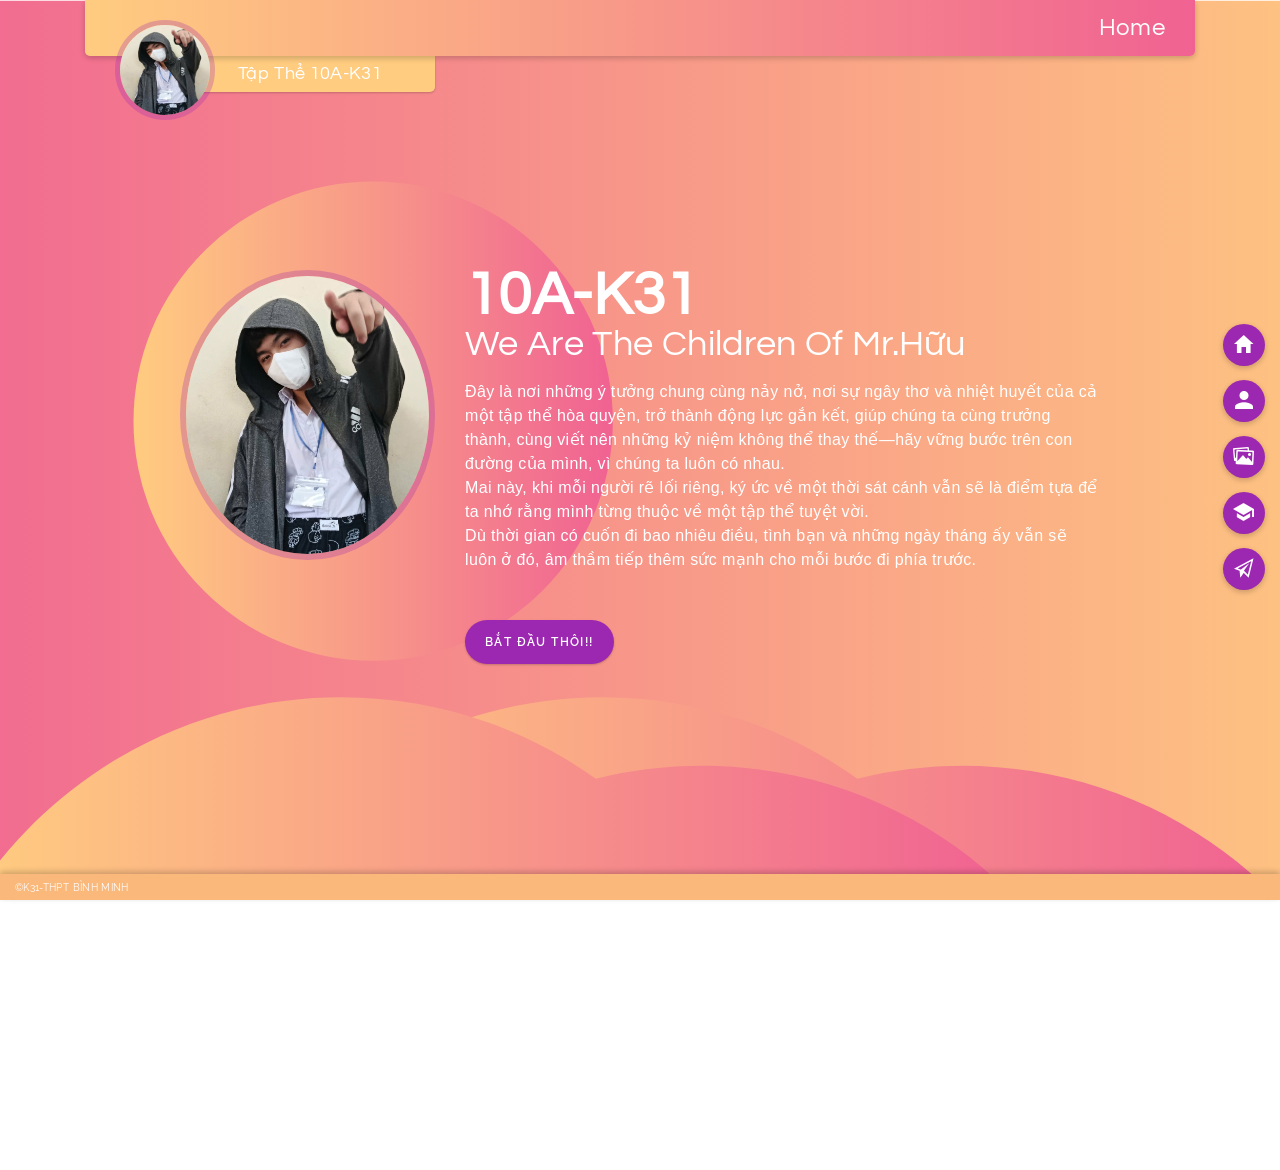
==== webmain/main/index.html @ 3773482e "l" ====
<!DOCTYPE html>
<html lang="en">
<head>
    <meta charset="UTF-8">
    <title>K31-THPT Bình Minh</title>
    <meta name="description" content="">
    <meta name="author" content="">
    <!-- Mobile Specific Metas -->
    <meta name="viewport" content="width=device-width, initial-scale=1">
    <link rel="icon" type="image/ico" href="3.jpg">
    <!-- CSS -->
    <link rel="stylesheet" type="text/css" href="assets/css/nprogress.css" />
    <link rel="stylesheet" type="text/css" href="assets/css/bootstrap.min.css" />
    <link rel="stylesheet" type="text/css" href="assets/css/ionicons.min.css" />
    <link rel="stylesheet" type="text/css" href="assets/css/animate.css" />
    <link rel="stylesheet" type="text/css" href="assets/css/owl.carousel.min.css" />
    <link rel="stylesheet" type="text/css" href="assets/css/owl.theme.default.min.css" />
    <link rel="stylesheet" type="text/css" href="assets/css/ihover.min.css" />
    <link rel="stylesheet" type="text/css" href="assets/css/magnific-popup.css" />
    <link rel="stylesheet" type="text/css" href="assets/css/perfect-scrollbar.css" />
    <link rel="stylesheet" type="text/css" href="assets/css/style.css" />
</head>
<body>
    <div class="container header-panel">
        <div class="header-panel-content">
            <img class="header-panel-img profile-img rounded-circle animated zoomin" src="1.jpg" alt="profile-img">
            <div class="name-page">
                <h4>Home</h4></div>
        </div>
        <div class="header-title-name">
            <h5>Tập Thể 10A-K31</h5>
        </div>
    </div>
    <!-- MOBILE NAVIGATION -->
    <div class="float-btn top">
        <a class="main-btn">
            <div class="mobile-icon">
                <i class="icon ion-md-add"></i>
            </div>
        </a>
        <ul>
            <li><a href="index.html" class="content-link icon-wrap" data-toggle="popover" data-content="home"><i class = "icon ion-md-home"></i></a></li>
            <li><a href="about.html" class="content-link icon-wrap" data-toggle="popover" data-content="about"><i class = "icon ion-md-person"></i></a></li>
            <li><a href="portfolio.html" class="content-link icon-wrap" data-toggle="popover" data-content="photo"><i class = "icon ion-md-images"></i></a></li>
            <li><a href="resume.html" class="content-link icon-wrap" data-toggle="popover" data-content="resume"><i class = "icon ion-md-school"></i></a></li>
            <li><a href="contact.html" class="content-link icon-wrap" data-toggle="popover" data-content="contacts"><i class = "icon ion-md-paper-plane"></i></a></li>
        </ul>
    </div>
    <!-- NAVIGATION  -->
    <nav class="nav-wide">
        <a href="index.html" class="content-link icon-wrap" data-toggle="popover" data-content="home"><i class = "icon ion-md-home"></i></a>
        <a href="about.html" class="content-link icon-wrap" data-toggle="popover" data-content="about"><i class = "icon ion-md-person"></i></a>
        <a href="portfolio.html" class="content-link icon-wrap" data-toggle="popover" data-content="photo"><i class = "icon ion-md-images"></i></a>
        <a href="resume.html" class="content-link icon-wrap" data-toggle="popover" data-content="resume"><i class = "icon ion-md-school"></i></a>
        <a href="contact.html" class="content-link icon-wrap" data-toggle="popover" data-content="contacts"><i class = "icon ion-md-paper-plane"></i></a>
    </nav>
    <!-- /.nav-wide -->
    <div class="header">
        <div id="scene" class="parallax-viewport">
            <div data-parallaxify-range-x="30" data-parallaxify-range-y="50" class="img-bg img1"></div>
            <div data-parallaxify-range-x="75" data-parallaxify-range-y="50" class="img-bg img2"></div>
            <div data-parallaxify-range-x="150" data-parallaxify-range-y="50" class="img-bg img3"></div>
        </div>
    </div>
    <!-- /.header -->
    <div id="pjax-container">
        <div class="header-content p_scroll">
            <div class="container">
                <div class="row">
                    <div class="col-md-3 offset-md-1">
                        <img class="profile-img rounded-circle img-fluid" src="1.jpg" alt="profile-img">
                    </div>
                    <div class="col-md-7 home-header-text">
                        <h1>10A-K31</h1>
                        <h3>We Are The Children Of Mr.Hữu</h3>
                        <br>
                        <h6 style="font-family: 'Be Vietnam Pro', sans-serif;">Đây là nơi những ý tưởng chung cùng nảy nở, nơi sự ngây thơ và nhiệt huyết của cả một tập thể hòa quyện, trở thành động lực gắn kết, giúp chúng ta cùng trưởng thành, cùng viết nên những kỷ niệm không thể thay thế—hãy vững bước trên con đường của mình, vì chúng ta luôn có nhau.<br>
                        Mai này, khi mỗi người rẽ lối riêng, ký ức về một thời sát cánh vẫn sẽ là điểm tựa để ta nhớ rằng mình từng thuộc về một tập thể tuyệt vời.<br>
                        Dù thời gian có cuốn đi bao nhiêu điều, tình bạn và những ngày tháng ấy vẫn sẽ luôn ở đó, âm thầm tiếp thêm sức mạnh cho mỗi bước đi phía trước.</h6>
                        <a class="button content-link" href="about.html">Bắt Đầu Thôi!!</a>
                    </div>
                </div>
                <!-- /.row -->
            </div>  
            <!-- /.container -->
        </div>
        <!-- /.header-content -->
    </div>
    <!-- /.pjax-container -->
    <!-- FOOTER -->
    <!-- JS -->
     <footer>
        <div class="container-fluid">
            <div class="wrap-footer-content">
                <span>&copy;K31-THPT Bình Minh<i class="fa fa-glass"></i></span>
            </div>
        </div>
    </footer>
    <script src="assets/js/jquery-3.2.1.min.js"></script>
    <script src="assets/js/imagesloaded.pkgd.min.js"></script>
    <script src="assets/js/nprogress.js"></script>
    <script src="assets/js/circle-progress.min.js"></script>
    <script src="assets/js/perfect-scrollbar.min.js"></script>
    <script src="assets/js/bootstrap.bundle.min.js"></script>
    <script src="assets/js/jquery.parallaxify.min.js"></script>
    <script src="assets/js/owl.carousel.min.js"></script>
    <script src="assets/js/jquery.shuffle.min.js"></script>
    <script src="assets/js/jquery.magnific-popup.min.js"></script>
    <script src="assets/js/validator.min.js"></script>
    <script src="assets/js/form-scripts.js"></script>
    <script src="assets/js/pjax.min.js"></script>
    <script src="assets/js/main.js"></script>
</body>
</html>
---- webmain/main/assets/css/ihover.min.css ----
.ih-item{position:relative;-webkit-transition:all 0.35s ease-in-out;-moz-transition:all 0.35s ease-in-out;transition:all 0.35s ease-in-out}.ih-item,.ih-item *{-webkit-box-sizing:border-box;-moz-box-sizing:border-box;box-sizing:border-box}.ih-item a{color:#333}.ih-item a:hover{text-decoration:none}.ih-item img{width:100%;height:100%}.ih-item.circle{position:relative;width:220px;height:220px;border-radius:50%}.ih-item.circle .img{position:relative;width:220px;height:220px;border-radius:50%}.ih-item.circle .img:before{position:absolute;display:block;content:'';width:100%;height:100%;border-radius:50%;box-shadow:inset 0 0 0 16px rgba(255,255,255,0.6),0 1px 2px rgba(0,0,0,0.3);-webkit-transition:all 0.35s ease-in-out;-moz-transition:all 0.35s ease-in-out;transition:all 0.35s ease-in-out}.ih-item.circle .img img{border-radius:50%}.ih-item.circle .info{position:absolute;top:0;bottom:0;left:0;right:0;text-align:center;border-radius:50%;-webkit-backface-visibility:hidden;backface-visibility:hidden}.ih-item.square{position:relative;width:316px;height:216px;border:8px solid #fff;box-shadow:1px 1px 3px rgba(0,0,0,0.3)}.ih-item.square .info{position:absolute;top:0;bottom:0;left:0;right:0;text-align:center;-webkit-backface-visibility:hidden;backface-visibility:hidden}.ih-item.circle.effect1 .spinner{width:230px;height:230px;border:10px solid #ecab18;border-right-color:#1ad280;border-bottom-color:#1ad280;border-radius:50%;-webkit-transition:all 0.8s ease-in-out;-moz-transition:all 0.8s ease-in-out;transition:all 0.8s ease-in-out}.ih-item.circle.effect1 .img{position:absolute;top:10px;bottom:0;left:10px;right:0;width:auto;height:auto}.ih-item.circle.effect1 .img:before{display:none}.ih-item.circle.effect1.colored .info{background:#1a4a72;background:rgba(26,74,114,0.6)}.ih-item.circle.effect1 .info{top:10px;bottom:0;left:10px;right:0;background:#333;background:rgba(0,0,0,0.6);opacity:0;-webkit-transition:all 0.8s ease-in-out;-moz-transition:all 0.8s ease-in-out;transition:all 0.8s ease-in-out}.ih-item.circle.effect1 .info h3{color:#fff;text-transform:uppercase;position:relative;letter-spacing:2px;font-size:22px;margin:0 30px;padding:55px 0 0 0;height:110px;text-shadow:0 0 1px #fff,0 1px 2px rgba(0,0,0,0.3)}.ih-item.circle.effect1 .info p{color:#bbb;padding:10px 5px;font-style:italic;margin:0 30px;font-size:12px;border-top:1px solid rgba(255,255,255,0.5)}.ih-item.circle.effect1 a:hover .spinner{-webkit-transform:rotate(180deg);-moz-transform:rotate(180deg);-ms-transform:rotate(180deg);-o-transform:rotate(180deg);transform:rotate(180deg)}.ih-item.circle.effect1 a:hover .info{opacity:1}.ih-item.circle.effect2 .img{opacity:1;-webkit-transform:scale(1);-moz-transform:scale(1);-ms-transform:scale(1);-o-transform:scale(1);transform:scale(1);-webkit-transition:all 0.35s ease-in-out;-moz-transition:all 0.35s ease-in-out;transition:all 0.35s ease-in-out}.ih-item.circle.effect2.colored .info{background:#1a4a72;background:rgba(26,74,114,0.6)}.ih-item.circle.effect2 .info{background:#333;background:rgba(0,0,0,0.6);opacity:0;pointer-events:none;-webkit-transition:all 0.35s ease-in-out;-moz-transition:all 0.35s ease-in-out;transition:all 0.35s ease-in-out}.ih-item.circle.effect2 .info h3{color:#fff;text-transform:uppercase;position:relative;letter-spacing:2px;font-size:22px;margin:0 30px;padding:55px 0 0 0;height:110px;text-shadow:0 0 1px #fff,0 1px 2px rgba(0,0,0,0.3)}.ih-item.circle.effect2 .info p{color:#bbb;padding:10px 5px;font-style:italic;margin:0 30px;font-size:12px;border-top:1px solid rgba(255,255,255,0.5)}.ih-item.circle.effect2.left_to_right .info{-webkit-transform:translateX(-100%);-moz-transform:translateX(-100%);-ms-transform:translateX(-100%);-o-transform:translateX(-100%);transform:translateX(-100%)}.ih-item.circle.effect2.left_to_right a:hover .img{-webkit-transform:rotate(-90deg);-moz-transform:rotate(-90deg);-ms-transform:rotate(-90deg);-o-transform:rotate(-90deg);transform:rotate(-90deg)}.ih-item.circle.effect2.left_to_right a:hover .info{opacity:1;-webkit-transform:translateX(0);-moz-transform:translateX(0);-ms-transform:translateX(0);-o-transform:translateX(0);transform:translateX(0)}.ih-item.circle.effect2.right_to_left .info{-webkit-transform:translateX(100%);-moz-transform:translateX(100%);-ms-transform:translateX(100%);-o-transform:translateX(100%);transform:translateX(100%)}.ih-item.circle.effect2.right_to_left a:hover .img{-webkit-transform:rotate(90deg);-moz-transform:rotate(90deg);-ms-transform:rotate(90deg);-o-transform:rotate(90deg);transform:rotate(90deg)}.ih-item.circle.effect2.right_to_left a:hover .info{opacity:1;-webkit-transform:translateX(0);-moz-transform:translateX(0);-ms-transform:translateX(0);-o-transform:translateX(0);transform:translateX(0)}.ih-item.circle.effect2.top_to_bottom .info{-webkit-transform:translateY(-100%);-moz-transform:translateY(-100%);-ms-transform:translateY(-100%);-o-transform:translateY(-100%);transform:translateY(-100%)}.ih-item.circle.effect2.top_to_bottom a:hover .img{-webkit-transform:rotate(-90deg);-moz-transform:rotate(-90deg);-ms-transform:rotate(-90deg);-o-transform:rotate(-90deg);transform:rotate(-90deg)}.ih-item.circle.effect2.top_to_bottom a:hover .info{opacity:1;-webkit-transform:translateY(0);-moz-transform:translateY(0);-ms-transform:translateY(0);-o-transform:translateY(0);transform:translateY(0)}.ih-item.circle.effect2.bottom_to_top .info{-webkit-transform:translateY(100%);-moz-transform:translateY(100%);-ms-transform:translateY(100%);-o-transform:translateY(100%);transform:translateY(100%)}.ih-item.circle.effect2.bottom_to_top a:hover .img{-webkit-transform:rotate(90deg);-moz-transform:rotate(90deg);-ms-transform:rotate(90deg);-o-transform:rotate(90deg);transform:rotate(90deg)}.ih-item.circle.effect2.bottom_to_top a:hover .info{opacity:1;-webkit-transform:translateY(0);-moz-transform:translateY(0);-ms-transform:translateY(0);-o-transform:translateY(0);transform:translateY(0)}.ih-item.circle.effect3 .img{z-index:11;-webkit-transition:all 0.35s ease-in-out;-moz-transition:all 0.35s ease-in-out;transition:all 0.35s ease-in-out}.ih-item.circle.effect3.colored .info{background:#1a4a72}.ih-item.circle.effect3 .info{background:#333;opacity:0;pointer-events:none;-webkit-transition:all 0.35s ease-in-out;-moz-transition:all 0.35s ease-in-out;transition:all 0.35s ease-in-out}.ih-item.circle.effect3 .info h3{color:#fff;text-transform:uppercase;position:relative;letter-spacing:2px;font-size:22px;margin:0 30px;padding:55px 0 0 0;height:110px;text-shadow:0 0 1px #fff,0 1px 2px rgba(0,0,0,0.3)}.ih-item.circle.effect3 .info p{color:#bbb;padding:10px 5px;font-style:italic;margin:0 30px;font-size:12px;border-top:1px solid rgba(255,255,255,0.5)}.ih-item.circle.effect3.left_to_right .img{-webkit-transform:scale(1) translateX(0);-moz-transform:scale(1) translateX(0);-ms-transform:scale(1) translateX(0);-o-transform:scale(1) translateX(0);transform:scale(1) translateX(0)}.ih-item.circle.effect3.left_to_right .info{-webkit-transform:translateX(-100%);-moz-transform:translateX(-100%);-ms-transform:translateX(-100%);-o-transform:translateX(-100%);transform:translateX(-100%)}.ih-item.circle.effect3.left_to_right a:hover .img{-webkit-transform:scale(0.5) translateX(100%);-moz-transform:scale(0.5) translateX(100%);-ms-transform:scale(0.5) translateX(100%);-o-transform:scale(0.5) translateX(100%);transform:scale(0.5) translateX(100%)}.ih-item.circle.effect3.left_to_right a:hover .info{opacity:1;-webkit-transform:translateX(0);-moz-transform:translateX(0);-ms-transform:translateX(0);-o-transform:translateX(0);transform:translateX(0)}.ih-item.circle.effect3.right_to_left .img{-webkit-transform:scale(1) translateX(0);-moz-transform:scale(1) translateX(0);-ms-transform:scale(1) translateX(0);-o-transform:scale(1) translateX(0);transform:scale(1) translateX(0)}.ih-item.circle.effect3.right_to_left .info{-webkit-transform:translateX(100%);-moz-transform:translateX(100%);-ms-transform:translateX(100%);-o-transform:translateX(100%);transform:translateX(100%)}.ih-item.circle.effect3.right_to_left a:hover .img{-webkit-transform:scale(0.5) translateX(-100%);-moz-transform:scale(0.5) translateX(-100%);-ms-transform:scale(0.5) translateX(-100%);-o-transform:scale(0.5) translateX(-100%);transform:scale(0.5) translateX(-100%)}.ih-item.circle.effect3.right_to_left a:hover .info{opacity:1;-webkit-transform:translateX(0);-moz-transform:translateX(0);-ms-transform:translateX(0);-o-transform:translateX(0);transform:translateX(0)}.ih-item.circle.effect3.top_to_bottom .img{-webkit-transform:scale(1) translateY(0);-moz-transform:scale(1) translateY(0);-ms-transform:scale(1) translateY(0);-o-transform:scale(1) translateY(0);transform:scale(1) translateY(0)}.ih-item.circle.effect3.top_to_bottom .info{-webkit-transform:translateY(-100%);-moz-transform:translateY(-100%);-ms-transform:translateY(-100%);-o-transform:translateY(-100%);transform:translateY(-100%)}.ih-item.circle.effect3.top_to_bottom a:hover .img{-webkit-transform:scale(0.5) translateY(100%);-moz-transform:scale(0.5) translateY(100%);-ms-transform:scale(0.5) translateY(100%);-o-transform:scale(0.5) translateY(100%);transform:scale(0.5) translateY(100%)}.ih-item.circle.effect3.top_to_bottom a:hover .info{opacity:1;-webkit-transform:translateY(0);-moz-transform:translateY(0);-ms-transform:translateY(0);-o-transform:translateY(0);transform:translateY(0)}.ih-item.circle.effect3.bottom_to_top .img{-webkit-transform:scale(1) translateY(0);-moz-transform:scale(1) translateY(0);-ms-transform:scale(1) translateY(0);-o-transform:scale(1) translateY(0);transform:scale(1) translateY(0)}.ih-item.circle.effect3.bottom_to_top .info{-webkit-transform:translateY(100%);-moz-transform:translateY(100%);-ms-transform:translateY(100%);-o-transform:translateY(100%);transform:translateY(100%)}.ih-item.circle.effect3.bottom_to_top a:hover .img{-webkit-transform:scale(0.5) translateY(-100%);-moz-transform:scale(0.5) translateY(-100%);-ms-transform:scale(0.5) translateY(-100%);-o-transform:scale(0.5) translateY(-100%);transform:scale(0.5) translateY(-100%)}.ih-item.circle.effect3.bottom_to_top a:hover .info{opacity:1;-webkit-transform:translateY(0);-moz-transform:translateY(0);-ms-transform:translateY(0);-o-transform:translateY(0);transform:translateY(0)}.ih-item.circle.effect4 .img{opacity:1;-webkit-transition:all 0.4s ease-in-out;-moz-transition:all 0.4s ease-in-out;transition:all 0.4s ease-in-out}.ih-item.circle.effect4.colored .info{background:#1a4a72}.ih-item.circle.effect4 .info{background:#333;opacity:0;visibility:hidden;pointer-events:none;-webkit-transition:all 0.35s ease;-moz-transition:all 0.35s ease;transition:all 0.35s ease}.ih-item.circle.effect4 .info h3{color:#fff;text-transform:uppercase;position:relative;letter-spacing:2px;font-size:22px;margin:0 30px;padding:55px 0 0 0;height:110px;text-shadow:0 0 1px #fff,0 1px 2px rgba(0,0,0,0.3)}.ih-item.circle.effect4 .info p{color:#bbb;padding:10px 5px;font-style:italic;margin:0 30px;font-size:12px;border-top:1px solid rgba(255,255,255,0.5);-webkit-transition:all 0.35s ease-in-out;-moz-transition:all 0.35s ease-in-out;transition:all 0.35s ease-in-out}.ih-item.circle.effect4 a:hover .img{opacity:0;pointer-events:none}.ih-item.circle.effect4 a:hover .info{visibility:visible;opacity:1}.ih-item.circle.effect4.left_to_right .img{-webkit-transform:translateX(0);-moz-transform:translateX(0);-ms-transform:translateX(0);-o-transform:translateX(0);transform:translateX(0)}.ih-item.circle.effect4.left_to_right .info{-webkit-transform:translateX(-100%);-moz-transform:translateX(-100%);-ms-transform:translateX(-100%);-o-transform:translateX(-100%);transform:translateX(-100%)}.ih-item.circle.effect4.left_to_right a:hover .img{-webkit-transform:translateX(100%);-moz-transform:translateX(100%);-ms-transform:translateX(100%);-o-transform:translateX(100%);transform:translateX(100%)}.ih-item.circle.effect4.left_to_right a:hover .info{-webkit-transform:translateX(0);-moz-transform:translateX(0);-ms-transform:translateX(0);-o-transform:translateX(0);transform:translateX(0)}.ih-item.circle.effect4.right_to_left .img{-webkit-transform:translateX(0);-moz-transform:translateX(0);-ms-transform:translateX(0);-o-transform:translateX(0);transform:translateX(0)}.ih-item.circle.effect4.right_to_left .info{-webkit-transform:translateX(100%);-moz-transform:translateX(100%);-ms-transform:translateX(100%);-o-transform:translateX(100%);transform:translateX(100%)}.ih-item.circle.effect4.right_to_left a:hover .img{-webkit-transform:translateX(-100%);-moz-transform:translateX(-100%);-ms-transform:translateX(-100%);-o-transform:translateX(-100%);transform:translateX(-100%)}.ih-item.circle.effect4.right_to_left a:hover .info{-webkit-transform:translateX(0);-moz-transform:translateX(0);-ms-transform:translateX(0);-o-transform:translateX(0);transform:translateX(0)}.ih-item.circle.effect4.top_to_bottom .img{-webkit-transform:translateY(0);-moz-transform:translateY(0);-ms-transform:translateY(0);-o-transform:translateY(0);transform:translateY(0)}.ih-item.circle.effect4.top_to_bottom .info{-webkit-transform:translateY(100%);-moz-transform:translateY(100%);-ms-transform:translateY(100%);-o-transform:translateY(100%);transform:translateY(100%)}.ih-item.circle.effect4.top_to_bottom a:hover .img{-webkit-transform:translateY(-100%);-moz-transform:translateY(-100%);-ms-transform:translateY(-100%);-o-transform:translateY(-100%);transform:translateY(-100%)}.ih-item.circle.effect4.top_to_bottom a:hover .info{-webkit-transform:translateY(0);-moz-transform:translateY(0);-ms-transform:translateY(0);-o-transform:translateY(0);transform:translateY(0)}.ih-item.circle.effect4.bottom_to_top .img{-webkit-transform:translateY(0);-moz-transform:translateY(0);-ms-transform:translateY(0);-o-transform:translateY(0);transform:translateY(0)}.ih-item.circle.effect4.bottom_to_top .info{-webkit-transform:translateY(-100%);-moz-transform:translateY(-100%);-ms-transform:translateY(-100%);-o-transform:translateY(-100%);transform:translateY(-100%)}.ih-item.circle.effect4.bottom_to_top a:hover .img{-webkit-transform:translateY(100%);-moz-transform:translateY(100%);-ms-transform:translateY(100%);-o-transform:translateY(100%);transform:translateY(100%)}.ih-item.circle.effect4.bottom_to_top a:hover .info{-webkit-transform:translateY(0);-moz-transform:translateY(0);-ms-transform:translateY(0);-o-transform:translateY(0);transform:translateY(0)}.ih-item.circle.effect5{-webkit-perspective:900px;-moz-perspective:900px;perspective:900px}.ih-item.circle.effect5.colored .info .info-back{background:#1a4a72;background:rgba(26,74,114,0.6)}.ih-item.circle.effect5 .info{-webkit-transition:all 0.35s ease-in-out;-moz-transition:all 0.35s ease-in-out;transition:all 0.35s ease-in-out;-webkit-transform-style:preserve-3d;-moz-transform-style:preserve-3d;-ms-transform-style:preserve-3d;-o-transform-style:preserve-3d;transform-style:preserve-3d}.ih-item.circle.effect5 .info .info-back{visibility:hidden;border-radius:50%;width:100%;height:100%;background:#333;background:rgba(0,0,0,0.6);-webkit-transform:rotate3d(0, 1, 0, 180deg);-moz-transform:rotate3d(0, 1, 0, 180deg);-ms-transform:rotate3d(0, 1, 0, 180deg);-o-transform:rotate3d(0, 1, 0, 180deg);transform:rotate3d(0, 1, 0, 180deg);-webkit-backface-visibility:hidden;backface-visibility:hidden}.ih-item.circle.effect5 .info h3{color:#fff;text-transform:uppercase;position:relative;letter-spacing:2px;font-size:22px;margin:0 30px;padding:55px 0 0 0;height:110px;text-shadow:0 0 1px #fff,0 1px 2px rgba(0,0,0,0.3)}.ih-item.circle.effect5 .info p{color:#bbb;padding:10px 5px;font-style:italic;margin:0 30px;font-size:12px;border-top:1px solid rgba(255,255,255,0.5)}.ih-item.circle.effect5 a:hover .info{-webkit-transform:rotate3d(0, 1, 0, -180deg);-moz-transform:rotate3d(0, 1, 0, -180deg);-ms-transform:rotate3d(0, 1, 0, -180deg);-o-transform:rotate3d(0, 1, 0, -180deg);transform:rotate3d(0, 1, 0, -180deg)}.ih-item.circle.effect5 a:hover .info .info-back{visibility:visible}.ih-item.circle.effect6 .img{opacity:1;-webkit-transform:scale(1);-moz-transform:scale(1);-ms-transform:scale(1);-o-transform:scale(1);transform:scale(1);-webkit-transition:all 0.35s ease-in-out;-moz-transition:all 0.35s ease-in-out;transition:all 0.35s ease-in-out}.ih-item.circle.effect6.colored .info{background:#1a4a72}.ih-item.circle.effect6 .info{background:#333;opacity:0;-webkit-transition:all 0.35s ease-in-out;-moz-transition:all 0.35s ease-in-out;transition:all 0.35s ease-in-out}.ih-item.circle.effect6 .info h3{color:#fff;text-transform:uppercase;position:relative;letter-spacing:2px;font-size:22px;margin:0 30px;padding:55px 0 0 0;height:110px;text-shadow:0 0 1px #fff,0 1px 2px rgba(0,0,0,0.3)}.ih-item.circle.effect6 .info p{color:#bbb;padding:10px 5px;font-style:italic;margin:0 30px;font-size:12px;border-top:1px solid rgba(255,255,255,0.5)}.ih-item.circle.effect6.scale_up .info{-webkit-transform:scale(0.5);-moz-transform:scale(0.5);-ms-transform:scale(0.5);-o-transform:scale(0.5);transform:scale(0.5)}.ih-item.circle.effect6.scale_up a:hover .img{opacity:0;-webkit-transform:scale(1.5);-moz-transform:scale(1.5);-ms-transform:scale(1.5);-o-transform:scale(1.5);transform:scale(1.5)}.ih-item.circle.effect6.scale_up a:hover .info{opacity:1;-webkit-transform:scale(1);-moz-transform:scale(1);-ms-transform:scale(1);-o-transform:scale(1);transform:scale(1)}.ih-item.circle.effect6.scale_down .info{-webkit-transform:scale(1.5);-moz-transform:scale(1.5);-ms-transform:scale(1.5);-o-transform:scale(1.5);transform:scale(1.5)}.ih-item.circle.effect6.scale_down a:hover .img{opacity:0;-webkit-transform:scale(0.5);-moz-transform:scale(0.5);-ms-transform:scale(0.5);-o-transform:scale(0.5);transform:scale(0.5)}.ih-item.circle.effect6.scale_down a:hover .info{opacity:1;-webkit-transform:scale(1);-moz-transform:scale(1);-ms-transform:scale(1);-o-transform:scale(1);transform:scale(1)}.ih-item.circle.effect6.scale_down_up .info{-webkit-transform:scale(0.5);-moz-transform:scale(0.5);-ms-transform:scale(0.5);-o-transform:scale(0.5);transform:scale(0.5);-webkit-transition:all 0.35s ease-in-out 0.2s;-moz-transition:all 0.35s ease-in-out 0.2s;transition:all 0.35s ease-in-out 0.2s}.ih-item.circle.effect6.scale_down_up a:hover .img{opacity:0;-webkit-transform:scale(0.5);-moz-transform:scale(0.5);-ms-transform:scale(0.5);-o-transform:scale(0.5);transform:scale(0.5)}.ih-item.circle.effect6.scale_down_up a:hover .info{opacity:1;-webkit-transform:scale(1);-moz-transform:scale(1);-ms-transform:scale(1);-o-transform:scale(1);transform:scale(1)}.ih-item.circle.effect7 .img{opacity:1;-webkit-transform:scale(1);-moz-transform:scale(1);-ms-transform:scale(1);-o-transform:scale(1);transform:scale(1);-webkit-transition:all 0.35s ease-out;-moz-transition:all 0.35s ease-out;transition:all 0.35s ease-out}.ih-item.circle.effect7.colored .info{background:#1a4a72}.ih-item.circle.effect7 .info{background:#333;opacity:0;visibility:hidden;pointer-events:none;-webkit-transition:all 0.35s ease 0.2s;-moz-transition:all 0.35s ease 0.2s;transition:all 0.35s ease 0.2s}.ih-item.circle.effect7 .info h3{color:#fff;text-transform:uppercase;position:relative;letter-spacing:2px;font-size:22px;margin:0 30px;padding:55px 0 0 0;height:110px;text-shadow:0 0 1px #fff,0 1px 2px rgba(0,0,0,0.3)}.ih-item.circle.effect7 .info p{color:#bbb;padding:10px 5px;font-style:italic;margin:0 30px;font-size:12px;border-top:1px solid rgba(255,255,255,0.5)}.ih-item.circle.effect7 a:hover .img{opacity:0;-webkit-transform:scale(0.5);-moz-transform:scale(0.5);-ms-transform:scale(0.5);-o-transform:scale(0.5);transform:scale(0.5)}.ih-item.circle.effect7 a:hover .info{visibility:visible;opacity:1}.ih-item.circle.effect7.left_to_right .info{-webkit-transform:translateX(-100%);-moz-transform:translateX(-100%);-ms-transform:translateX(-100%);-o-transform:translateX(-100%);transform:translateX(-100%)}.ih-item.circle.effect7.left_to_right a:hover .info{-webkit-transform:translateX(0);-moz-transform:translateX(0);-ms-transform:translateX(0);-o-transform:translateX(0);transform:translateX(0)}.ih-item.circle.effect7.right_to_left .info{-webkit-transform:translateX(100%);-moz-transform:translateX(100%);-ms-transform:translateX(100%);-o-transform:translateX(100%);transform:translateX(100%)}.ih-item.circle.effect7.right_to_left a:hover .info{-webkit-transform:translateX(0);-moz-transform:translateX(0);-ms-transform:translateX(0);-o-transform:translateX(0);transform:translateX(0)}.ih-item.circle.effect7.top_to_bottom .info{-webkit-transform:translateY(100%);-moz-transform:translateY(100%);-ms-transform:translateY(100%);-o-transform:translateY(100%);transform:translateY(100%)}.ih-item.circle.effect7.top_to_bottom a:hover .info{-webkit-transform:translateY(0);-moz-transform:translateY(0);-ms-transform:translateY(0);-o-transform:translateY(0);transform:translateY(0)}.ih-item.circle.effect7.bottom_to_top .info{-webkit-transform:translateY(-100%);-moz-transform:translateY(-100%);-ms-transform:translateY(-100%);-o-transform:translateY(-100%);transform:translateY(-100%)}.ih-item.circle.effect7.bottom_to_top a:hover .info{-webkit-transform:translateY(0);-moz-transform:translateY(0);-ms-transform:translateY(0);-o-transform:translateY(0);transform:translateY(0)}.ih-item.circle.effect8.colored .info{background:#1a4a72}.ih-item.circle.effect8 .img-container{-webkit-transform:scale(1);-moz-transform:scale(1);-ms-transform:scale(1);-o-transform:scale(1);transform:scale(1);-webkit-transition:all 0.3s ease-in-out;-moz-transition:all 0.3s ease-in-out;transition:all 0.3s ease-in-out}.ih-item.circle.effect8 .img-container .img{opacity:1;-webkit-transition:all 0.3s ease-in-out 0.3s;-moz-transition:all 0.3s ease-in-out 0.3s;transition:all 0.3s ease-in-out 0.3s}.ih-item.circle.effect8 .info-container{position:absolute;top:0;bottom:0;left:0;right:0;text-align:center;border-radius:50%;opacity:0;pointer-events:none;-webkit-transition:all 0.3s ease-in-out 0.3s;-moz-transition:all 0.3s ease-in-out 0.3s;transition:all 0.3s ease-in-out 0.3s}.ih-item.circle.effect8 .info{width:100%;height:100%;background:#333;pointer-events:none;-webkit-transform:scale(0.5);-moz-transform:scale(0.5);-ms-transform:scale(0.5);-o-transform:scale(0.5);transform:scale(0.5);-webkit-transition:all 0.35s ease-in-out 0.6s;-moz-transition:all 0.35s ease-in-out 0.6s;transition:all 0.35s ease-in-out 0.6s}.ih-item.circle.effect8 .info h3{color:#fff;text-transform:uppercase;letter-spacing:2px;font-size:22px;margin:0 30px;padding:45px 0 0 0;height:140px;text-shadow:0 0 1px #fff,0 1px 2px rgba(0,0,0,0.3)}.ih-item.circle.effect8 .info p{color:#bbb;padding:10px 5px;font-style:italic;margin:0 30px;font-size:12px;border-top:1px solid rgba(255,255,255,0.5)}.ih-item.circle.effect8 a:hover .img-container{pointer-events:none;-webkit-transform:scale(0.5);-moz-transform:scale(0.5);-ms-transform:scale(0.5);-o-transform:scale(0.5);transform:scale(0.5)}.ih-item.circle.effect8 a:hover .img-container .img{opacity:0;pointer-events:none}.ih-item.circle.effect8 a:hover .info-container{opacity:1}.ih-item.circle.effect8 a:hover .info-container .info{-webkit-transform:scale(1);-moz-transform:scale(1);-ms-transform:scale(1);-o-transform:scale(1);transform:scale(1)}.ih-item.circle.effect8.left_to_right .img-container .img{-webkit-transform:translateX(0);-moz-transform:translateX(0);-ms-transform:translateX(0);-o-transform:translateX(0);transform:translateX(0)}.ih-item.circle.effect8.left_to_right .info-container{-webkit-transform:translateX(100%);-moz-transform:translateX(100%);-ms-transform:translateX(100%);-o-transform:translateX(100%);transform:translateX(100%)}.ih-item.circle.effect8.left_to_right a:hover .img-container .img{-webkit-transform:translateX(-100%);-moz-transform:translateX(-100%);-ms-transform:translateX(-100%);-o-transform:translateX(-100%);transform:translateX(-100%)}.ih-item.circle.effect8.left_to_right a:hover .info-container{-webkit-transform:translateX(0);-moz-transform:translateX(0);-ms-transform:translateX(0);-o-transform:translateX(0);transform:translateX(0)}.ih-item.circle.effect8.right_to_left .img-container .img{-webkit-transform:translateX(0);-moz-transform:translateX(0);-ms-transform:translateX(0);-o-transform:translateX(0);transform:translateX(0)}.ih-item.circle.effect8.right_to_left .info-container{-webkit-transform:translateX(-100%);-moz-transform:translateX(-100%);-ms-transform:translateX(-100%);-o-transform:translateX(-100%);transform:translateX(-100%)}.ih-item.circle.effect8.right_to_left a:hover .img-container .img{-webkit-transform:translateX(100%);-moz-transform:translateX(100%);-ms-transform:translateX(100%);-o-transform:translateX(100%);transform:translateX(100%)}.ih-item.circle.effect8.right_to_left a:hover .info-container{-webkit-transform:translateX(0);-moz-transform:translateX(0);-ms-transform:translateX(0);-o-transform:translateX(0);transform:translateX(0)}.ih-item.circle.effect8.top_to_bottom .img-container .img{-webkit-transform:translateY(0);-moz-transform:translateY(0);-ms-transform:translateY(0);-o-transform:translateY(0);transform:translateY(0)}.ih-item.circle.effect8.top_to_bottom .info-container{-webkit-transform:translateY(-100%);-moz-transform:translateY(-100%);-ms-transform:translateY(-100%);-o-transform:translateY(-100%);transform:translateY(-100%)}.ih-item.circle.effect8.top_to_bottom a:hover .img-container .img{-webkit-transform:translateY(100%);-moz-transform:translateY(100%);-ms-transform:translateY(100%);-o-transform:translateY(100%);transform:translateY(100%)}.ih-item.circle.effect8.top_to_bottom a:hover .info-container{-webkit-transform:translateY(0);-moz-transform:translateY(0);-ms-transform:translateY(0);-o-transform:translateY(0);transform:translateY(0)}.ih-item.circle.effect8.bottom_to_top .img-container .img{-webkit-transform:translateY(0);-moz-transform:translateY(0);-ms-transform:translateY(0);-o-transform:translateY(0);transform:translateY(0)}.ih-item.circle.effect8.bottom_to_top .info-container{-webkit-transform:translateY(100%);-moz-transform:translateY(100%);-ms-transform:translateY(100%);-o-transform:translateY(100%);transform:translateY(100%)}.ih-item.circle.effect8.bottom_to_top a:hover .img-container .img{-webkit-transform:translateY(-100%);-moz-transform:translateY(-100%);-ms-transform:translateY(-100%);-o-transform:translateY(-100%);transform:translateY(-100%)}.ih-item.circle.effect8.bottom_to_top a:hover .info-container{-webkit-transform:translateY(0);-moz-transform:translateY(0);-ms-transform:translateY(0);-o-transform:translateY(0);transform:translateY(0)}.ih-item.circle.effect9 .img{opacity:1;-webkit-transition:all 0.35s ease-out;-moz-transition:all 0.35s ease-out;transition:all 0.35s ease-out}.ih-item.circle.effect9.colored .info{background:#1a4a72}.ih-item.circle.effect9 .info{background:#333;opacity:0;visibility:hidden;pointer-events:none;-webkit-transform:scale(0.5);-moz-transform:scale(0.5);-ms-transform:scale(0.5);-o-transform:scale(0.5);transform:scale(0.5);-webkit-transition:all 0.35s ease 0.2s;-moz-transition:all 0.35s ease 0.2s;transition:all 0.35s ease 0.2s}.ih-item.circle.effect9 .info h3{color:#fff;text-transform:uppercase;position:relative;letter-spacing:2px;font-size:22px;margin:0 30px;padding:55px 0 0 0;height:110px;text-shadow:0 0 1px #fff,0 1px 2px rgba(0,0,0,0.3)}.ih-item.circle.effect9 .info p{color:#bbb;padding:10px 5px;font-style:italic;margin:0 30px;font-size:12px;border-top:1px solid rgba(255,255,255,0.5)}.ih-item.circle.effect9 a:hover .img{opacity:0;pointer-events:none;-webkit-transform:scale(0.5);-moz-transform:scale(0.5);-ms-transform:scale(0.5);-o-transform:scale(0.5);transform:scale(0.5)}.ih-item.circle.effect9 a:hover .info{visibility:visible;opacity:1;-webkit-transform:scale(1);-moz-transform:scale(1);-ms-transform:scale(1);-o-transform:scale(1);transform:scale(1)}.ih-item.circle.effect9.left_to_right .img{-webkit-transform:translateX(0) rotate(0);-moz-transform:translateX(0) rotate(0);-ms-transform:translateX(0) rotate(0);-o-transform:translateX(0) rotate(0);transform:translateX(0) rotate(0)}.ih-item.circle.effect9.left_to_right a:hover .img{-webkit-transform:translateX(100%) rotate(180deg);-moz-transform:translateX(100%) rotate(180deg);-ms-transform:translateX(100%) rotate(180deg);-o-transform:translateX(100%) rotate(180deg);transform:translateX(100%) rotate(180deg)}.ih-item.circle.effect9.right_to_left .img{-webkit-transform:translateX(0) rotate(0);-moz-transform:translateX(0) rotate(0);-ms-transform:translateX(0) rotate(0);-o-transform:translateX(0) rotate(0);transform:translateX(0) rotate(0)}.ih-item.circle.effect9.right_to_left a:hover .img{-webkit-transform:translateX(-100%) rotate(-180deg);-moz-transform:translateX(-100%) rotate(-180deg);-ms-transform:translateX(-100%) rotate(-180deg);-o-transform:translateX(-100%) rotate(-180deg);transform:translateX(-100%) rotate(-180deg)}.ih-item.circle.effect9.top_to_bottom .img{-webkit-transform:translateY(0);-moz-transform:translateY(0);-ms-transform:translateY(0);-o-transform:translateY(0);transform:translateY(0)}.ih-item.circle.effect9.top_to_bottom a:hover .img{-webkit-transform:translateY(-100%);-moz-transform:translateY(-100%);-ms-transform:translateY(-100%);-o-transform:translateY(-100%);transform:translateY(-100%)}.ih-item.circle.effect9.bottom_to_top .img{-webkit-transform:translateY(0);-moz-transform:translateY(0);-ms-transform:translateY(0);-o-transform:translateY(0);transform:translateY(0)}.ih-item.circle.effect9.bottom_to_top a:hover .img{-webkit-transform:translateY(100%);-moz-transform:translateY(100%);-ms-transform:translateY(100%);-o-transform:translateY(100%);transform:translateY(100%)}.ih-item.circle.effect10 .img{z-index:11;-webkit-transform:scale(1);-moz-transform:scale(1);-ms-transform:scale(1);-o-transform:scale(1);transform:scale(1);-webkit-transition:all 0.35s ease-in-out;-moz-transition:all 0.35s ease-in-out;transition:all 0.35s ease-in-out}.ih-item.circle.effect10.colored .info{background:#1a4a72}.ih-item.circle.effect10 .info{background:#333;opacity:0;-webkit-transform:scale(0);-moz-transform:scale(0);-ms-transform:scale(0);-o-transform:scale(0);transform:scale(0);-webkit-transition:all 0.35s ease-in-out;-moz-transition:all 0.35s ease-in-out;transition:all 0.35s ease-in-out}.ih-item.circle.effect10 .info h3{color:#fff;text-transform:uppercase;position:relative;letter-spacing:2px;font-size:22px;text-shadow:0 0 1px #fff,0 1px 2px rgba(0,0,0,0.3)}.ih-item.circle.effect10 .info p{color:#bbb;font-style:italic;font-size:12px;border-top:1px solid rgba(255,255,255,0.5)}.ih-item.circle.effect10 a:hover .info{visibility:visible;opacity:1;-webkit-transform:scale(1);-moz-transform:scale(1);-ms-transform:scale(1);-o-transform:scale(1);transform:scale(1)}.ih-item.circle.effect10.top_to_bottom .info h3{margin:0 30px;padding:25px 0 0 0;height:78px}.ih-item.circle.effect10.top_to_bottom .info p{margin:0 30px;padding:5px}.ih-item.circle.effect10.top_to_bottom a:hover .img{-webkit-transform:translateY(50px) scale(0.5);-moz-transform:translateY(50px) scale(0.5);-ms-transform:translateY(50px) scale(0.5);-o-transform:translateY(50px) scale(0.5);transform:translateY(50px) scale(0.5)}.ih-item.circle.effect10.bottom_to_top .info h3{margin:95px 30px 0;padding:25px 0 0 0;height:78px}.ih-item.circle.effect10.bottom_to_top .info p{margin:0 30px;padding:5px}.ih-item.circle.effect10.bottom_to_top a:hover .img{-webkit-transform:translateY(-50px) scale(0.5);-moz-transform:translateY(-50px) scale(0.5);-ms-transform:translateY(-50px) scale(0.5);-o-transform:translateY(-50px) scale(0.5);transform:translateY(-50px) scale(0.5)}.ih-item.circle.effect11{-webkit-perspective:900px;-moz-perspective:900px;perspective:900px}.ih-item.circle.effect11 .img{opacity:1;-webkit-transform-origin:50% 50%;-moz-transform-origin:50% 50%;-ms-transform-origin:50% 50%;-o-transform-origin:50% 50%;transform-origin:50% 50%;-webkit-transition:all 0.35s ease-in-out;-moz-transition:all 0.35s ease-in-out;transition:all 0.35s ease-in-out}.ih-item.circle.effect11.colored .info{background:#1a4a72}.ih-item.circle.effect11 .info{background:#333;opacity:0;visibility:hidden;-webkit-transition:all 0.35s ease 0.35s;-moz-transition:all 0.35s ease 0.35s;transition:all 0.35s ease 0.35s}.ih-item.circle.effect11 .info h3{color:#fff;text-transform:uppercase;position:relative;letter-spacing:2px;font-size:22px;margin:0 30px;padding:55px 0 0 0;height:110px;text-shadow:0 0 1px #fff,0 1px 2px rgba(0,0,0,0.3)}.ih-item.circle.effect11 .info p{color:#bbb;padding:10px 5px;font-style:italic;margin:0 30px;font-size:12px;border-top:1px solid rgba(255,255,255,0.5)}.ih-item.circle.effect11 a:hover .img{opacity:0}.ih-item.circle.effect11 a:hover .info{visibility:visible;opacity:1}.ih-item.circle.effect11.left_to_right .img{-webkit-transform:translateZ(0) rotateY(0);-moz-transform:translateZ(0) rotateY(0);-ms-transform:translateZ(0) rotateY(0);-o-transform:translateZ(0) rotateY(0);transform:translateZ(0) rotateY(0)}.ih-item.circle.effect11.left_to_right .info{-webkit-transform:translateZ(-1000px) rotateY(-90deg);-moz-transform:translateZ(-1000px) rotateY(-90deg);-ms-transform:translateZ(-1000px) rotateY(-90deg);-o-transform:translateZ(-1000px) rotateY(-90deg);transform:translateZ(-1000px) rotateY(-90deg)}.ih-item.circle.effect11.left_to_right a:hover .img{-webkit-transform:translateZ(-1000px) rotateY(90deg);-moz-transform:translateZ(-1000px) rotateY(90deg);-ms-transform:translateZ(-1000px) rotateY(90deg);-o-transform:translateZ(-1000px) rotateY(90deg);transform:translateZ(-1000px) rotateY(90deg)}.ih-item.circle.effect11.left_to_right a:hover .info{-webkit-transform:translateZ(0) rotateY(0);-moz-transform:translateZ(0) rotateY(0);-ms-transform:translateZ(0) rotateY(0);-o-transform:translateZ(0) rotateY(0);transform:translateZ(0) rotateY(0)}.ih-item.circle.effect11.right_to_left .img{-webkit-transform:translateZ(0) rotateY(0);-moz-transform:translateZ(0) rotateY(0);-ms-transform:translateZ(0) rotateY(0);-o-transform:translateZ(0) rotateY(0);transform:translateZ(0) rotateY(0)}.ih-item.circle.effect11.right_to_left .info{-webkit-transform:translateZ(-1000px) rotateY(90deg);-moz-transform:translateZ(-1000px) rotateY(90deg);-ms-transform:translateZ(-1000px) rotateY(90deg);-o-transform:translateZ(-1000px) rotateY(90deg);transform:translateZ(-1000px) rotateY(90deg)}.ih-item.circle.effect11.right_to_left a:hover .img{-webkit-transform:translateZ(-1000px) rotateY(-90deg);-moz-transform:translateZ(-1000px) rotateY(-90deg);-ms-transform:translateZ(-1000px) rotateY(-90deg);-o-transform:translateZ(-1000px) rotateY(-90deg);transform:translateZ(-1000px) rotateY(-90deg)}.ih-item.circle.effect11.right_to_left a:hover .info{-webkit-transform:translateZ(0) rotateY(0);-moz-transform:translateZ(0) rotateY(0);-ms-transform:translateZ(0) rotateY(0);-o-transform:translateZ(0) rotateY(0);transform:translateZ(0) rotateY(0)}.ih-item.circle.effect11.top_to_bottom .img{-webkit-transform:translateZ(0) rotateX(0);-moz-transform:translateZ(0) rotateX(0);-ms-transform:translateZ(0) rotateX(0);-o-transform:translateZ(0) rotateX(0);transform:translateZ(0) rotateX(0)}.ih-item.circle.effect11.top_to_bottom .info{-webkit-transform:translateZ(-1000px) rotateX(90deg);-moz-transform:translateZ(-1000px) rotateX(90deg);-ms-transform:translateZ(-1000px) rotateX(90deg);-o-transform:translateZ(-1000px) rotateX(90deg);transform:translateZ(-1000px) rotateX(90deg)}.ih-item.circle.effect11.top_to_bottom a:hover .img{-webkit-transform:translateZ(-1000px) rotateX(-90deg);-moz-transform:translateZ(-1000px) rotateX(-90deg);-ms-transform:translateZ(-1000px) rotateX(-90deg);-o-transform:translateZ(-1000px) rotateX(-90deg);transform:translateZ(-1000px) rotateX(-90deg)}.ih-item.circle.effect11.top_to_bottom a:hover .info{-webkit-transform:translateZ(0) rotateX(0);-moz-transform:translateZ(0) rotateX(0);-ms-transform:translateZ(0) rotateX(0);-o-transform:translateZ(0) rotateX(0);transform:translateZ(0) rotateX(0)}.ih-item.circle.effect11.bottom_to_top .img{-webkit-transform:translateZ(0) rotateX(0);-moz-transform:translateZ(0) rotateX(0);-ms-transform:translateZ(0) rotateX(0);-o-transform:translateZ(0) rotateX(0);transform:translateZ(0) rotateX(0)}.ih-item.circle.effect11.bottom_to_top .info{-webkit-transform:translateZ(-1000px) rotateX(-90deg);-moz-transform:translateZ(-1000px) rotateX(-90deg);-ms-transform:translateZ(-1000px) rotateX(-90deg);-o-transform:translateZ(-1000px) rotateX(-90deg);transform:translateZ(-1000px) rotateX(-90deg)}.ih-item.circle.effect11.bottom_to_top a:hover .img{-webkit-transform:translateZ(-1000px) rotateX(90deg);-moz-transform:translateZ(-1000px) rotateX(90deg);-ms-transform:translateZ(-1000px) rotateX(90deg);-o-transform:translateZ(-1000px) rotateX(90deg);transform:translateZ(-1000px) rotateX(90deg)}.ih-item.circle.effect11.bottom_to_top a:hover .info{-webkit-transform:translateZ(0) rotateX(0);-moz-transform:translateZ(0) rotateX(0);-ms-transform:translateZ(0) rotateX(0);-o-transform:translateZ(0) rotateX(0);transform:translateZ(0) rotateX(0)}.ih-item.circle.effect12 .img{opacity:1;-webkit-transition:all 0.35s ease-in-out;-moz-transition:all 0.35s ease-in-out;transition:all 0.35s ease-in-out}.ih-item.circle.effect12.colored .info{background:#1a4a72}.ih-item.circle.effect12 .info{background:#333;opacity:0;visibility:hidden;pointer-events:none;-webkit-transform:scale(0.5);-moz-transform:scale(0.5);-ms-transform:scale(0.5);-o-transform:scale(0.5);transform:scale(0.5);-webkit-transition:all 0.35s ease-in-out;-moz-transition:all 0.35s ease-in-out;transition:all 0.35s ease-in-out}.ih-item.circle.effect12 .info h3{color:#fff;text-transform:uppercase;position:relative;letter-spacing:2px;font-size:22px;margin:0 30px;padding:55px 0 0 0;height:110px;text-shadow:0 0 1px #fff,0 1px 2px rgba(0,0,0,0.3)}.ih-item.circle.effect12 .info p{color:#bbb;padding:10px 5px;font-style:italic;margin:0 30px;font-size:12px;border-top:1px solid rgba(255,255,255,0.5)}.ih-item.circle.effect12 a:hover .img{opacity:0;pointer-events:none}.ih-item.circle.effect12 a:hover .info{opacity:1;visibility:visible}.ih-item.circle.effect12.left_to_right .img{-webkit-transform:translateX(0) rotate(0);-moz-transform:translateX(0) rotate(0);-ms-transform:translateX(0) rotate(0);-o-transform:translateX(0) rotate(0);transform:translateX(0) rotate(0)}.ih-item.circle.effect12.left_to_right .info{-webkit-transform:translateX(100%) rotate(180deg);-moz-transform:translateX(100%) rotate(180deg);-ms-transform:translateX(100%) rotate(180deg);-o-transform:translateX(100%) rotate(180deg);transform:translateX(100%) rotate(180deg)}.ih-item.circle.effect12.left_to_right a:hover .img{-webkit-transform:translateX(100%) rotate(180deg);-moz-transform:translateX(100%) rotate(180deg);-ms-transform:translateX(100%) rotate(180deg);-o-transform:translateX(100%) rotate(180deg);transform:translateX(100%) rotate(180deg)}.ih-item.circle.effect12.left_to_right a:hover .info{-webkit-transform:translateX(0) rotate(0);-moz-transform:translateX(0) rotate(0);-ms-transform:translateX(0) rotate(0);-o-transform:translateX(0) rotate(0);transform:translateX(0) rotate(0);-webkit-transition-delay:0.4s;-moz-transition-delay:0.4s;transition-delay:0.4s}.ih-item.circle.effect12.right_to_left .img{-webkit-transform:translateX(0) rotate(0);-moz-transform:translateX(0) rotate(0);-ms-transform:translateX(0) rotate(0);-o-transform:translateX(0) rotate(0);transform:translateX(0) rotate(0)}.ih-item.circle.effect12.right_to_left .info{-webkit-transform:translateX(-100%) rotate(-180deg);-moz-transform:translateX(-100%) rotate(-180deg);-ms-transform:translateX(-100%) rotate(-180deg);-o-transform:translateX(-100%) rotate(-180deg);transform:translateX(-100%) rotate(-180deg)}.ih-item.circle.effect12.right_to_left a:hover .img{-webkit-transform:translateX(-100%) rotate(-180deg);-moz-transform:translateX(-100%) rotate(-180deg);-ms-transform:translateX(-100%) rotate(-180deg);-o-transform:translateX(-100%) rotate(-180deg);transform:translateX(-100%) rotate(-180deg)}.ih-item.circle.effect12.right_to_left a:hover .info{-webkit-transform:translateX(0) rotate(0);-moz-transform:translateX(0) rotate(0);-ms-transform:translateX(0) rotate(0);-o-transform:translateX(0) rotate(0);transform:translateX(0) rotate(0);-webkit-transition-delay:0.4s;-moz-transition-delay:0.4s;transition-delay:0.4s}.ih-item.circle.effect12.top_to_bottom .img{-webkit-transform:translateY(0) rotate(0);-moz-transform:translateY(0) rotate(0);-ms-transform:translateY(0) rotate(0);-o-transform:translateY(0) rotate(0);transform:translateY(0) rotate(0)}.ih-item.circle.effect12.top_to_bottom .info{-webkit-transform:translateY(-100%) rotate(-180deg);-moz-transform:translateY(-100%) rotate(-180deg);-ms-transform:translateY(-100%) rotate(-180deg);-o-transform:translateY(-100%) rotate(-180deg);transform:translateY(-100%) rotate(-180deg)}.ih-item.circle.effect12.top_to_bottom a:hover .img{-webkit-transform:translateY(-100%) rotate(-180deg);-moz-transform:translateY(-100%) rotate(-180deg);-ms-transform:translateY(-100%) rotate(-180deg);-o-transform:translateY(-100%) rotate(-180deg);transform:translateY(-100%) rotate(-180deg)}.ih-item.circle.effect12.top_to_bottom a:hover .info{-webkit-transform:translateY(0) rotate(0);-moz-transform:translateY(0) rotate(0);-ms-transform:translateY(0) rotate(0);-o-transform:translateY(0) rotate(0);transform:translateY(0) rotate(0);-webkit-transition-delay:0.4s;-moz-transition-delay:0.4s;transition-delay:0.4s}.ih-item.circle.effect12.bottom_to_top .img{-webkit-transform:translateY(0) rotate(0);-moz-transform:translateY(0) rotate(0);-ms-transform:translateY(0) rotate(0);-o-transform:translateY(0) rotate(0);transform:translateY(0) rotate(0)}.ih-item.circle.effect12.bottom_to_top .info{-webkit-transform:translateY(100%) rotate(180deg);-moz-transform:translateY(100%) rotate(180deg);-ms-transform:translateY(100%) rotate(180deg);-o-transform:translateY(100%) rotate(180deg);transform:translateY(100%) rotate(180deg)}.ih-item.circle.effect12.bottom_to_top a:hover .img{-webkit-transform:translateY(100%) rotate(180deg);-moz-transform:translateY(100%) rotate(180deg);-ms-transform:translateY(100%) rotate(180deg);-o-transform:translateY(100%) rotate(180deg);transform:translateY(100%) rotate(180deg)}.ih-item.circle.effect12.bottom_to_top a:hover .info{-webkit-transform:translateY(0) rotate(0);-moz-transform:translateY(0) rotate(0);-ms-transform:translateY(0) rotate(0);-o-transform:translateY(0) rotate(0);transform:translateY(0) rotate(0);-webkit-transition-delay:0.4s;-moz-transition-delay:0.4s;transition-delay:0.4s}.ih-item.circle.effect13.colored .info{background:#1a4a72;background:rgba(26,74,114,0.6)}.ih-item.circle.effect13 .info{background:#333;background:rgba(0,0,0,0.6);opacity:0;pointer-events:none;-webkit-transition:all 0.35s ease-in-out;-moz-transition:all 0.35s ease-in-out;transition:all 0.35s ease-in-out}.ih-item.circle.effect13 .info h3{visibility:hidden;color:#fff;text-transform:uppercase;position:relative;letter-spacing:2px;font-size:22px;margin:0 30px;padding:55px 0 0 0;height:110px;text-shadow:0 0 1px #fff,0 1px 2px rgba(0,0,0,0.3);-webkit-transition:all 0.35s ease-in-out;-moz-transition:all 0.35s ease-in-out;transition:all 0.35s ease-in-out}.ih-item.circle.effect13 .info p{visibility:hidden;color:#bbb;padding:10px 5px;font-style:italic;margin:0 30px;font-size:12px;border-top:1px solid rgba(255,255,255,0.5);-webkit-transition:all 0.35s ease-in-out;-moz-transition:all 0.35s ease-in-out;transition:all 0.35s ease-in-out}.ih-item.circle.effect13 a:hover .info{opacity:1}.ih-item.circle.effect13 a:hover h3{visibility:visible}.ih-item.circle.effect13 a:hover p{visibility:visible}.ih-item.circle.effect13.from_left_and_right .info h3{-webkit-transform:translateX(-100%);-moz-transform:translateX(-100%);-ms-transform:translateX(-100%);-o-transform:translateX(-100%);transform:translateX(-100%)}.ih-item.circle.effect13.from_left_and_right .info p{-webkit-transform:translateX(100%);-moz-transform:translateX(100%);-ms-transform:translateX(100%);-o-transform:translateX(100%);transform:translateX(100%)}.ih-item.circle.effect13.from_left_and_right a:hover h3{-webkit-transform:translateX(0);-moz-transform:translateX(0);-ms-transform:translateX(0);-o-transform:translateX(0);transform:translateX(0)}.ih-item.circle.effect13.from_left_and_right a:hover p{-webkit-transform:translateX(0);-moz-transform:translateX(0);-ms-transform:translateX(0);-o-transform:translateX(0);transform:translateX(0)}.ih-item.circle.effect13.top_to_bottom .info h3{-webkit-transform:translateY(-100%);-moz-transform:translateY(-100%);-ms-transform:translateY(-100%);-o-transform:translateY(-100%);transform:translateY(-100%)}.ih-item.circle.effect13.top_to_bottom .info p{-webkit-transform:translateY(-100%);-moz-transform:translateY(-100%);-ms-transform:translateY(-100%);-o-transform:translateY(-100%);transform:translateY(-100%)}.ih-item.circle.effect13.top_to_bottom a:hover h3{-webkit-transform:translateY(0);-moz-transform:translateY(0);-ms-transform:translateY(0);-o-transform:translateY(0);transform:translateY(0)}.ih-item.circle.effect13.top_to_bottom a:hover p{-webkit-transform:translateY(0);-moz-transform:translateY(0);-ms-transform:translateY(0);-o-transform:translateY(0);transform:translateY(0)}.ih-item.circle.effect13.bottom_to_top .info h3{-webkit-transform:translateY(100%);-moz-transform:translateY(100%);-ms-transform:translateY(100%);-o-transform:translateY(100%);transform:translateY(100%)}.ih-item.circle.effect13.bottom_to_top .info p{-webkit-transform:translateY(100%);-moz-transform:translateY(100%);-ms-transform:translateY(100%);-o-transform:translateY(100%);transform:translateY(100%)}.ih-item.circle.effect13.bottom_to_top a:hover h3{-webkit-transform:translateY(0);-moz-transform:translateY(0);-ms-transform:translateY(0);-o-transform:translateY(0);transform:translateY(0)}.ih-item.circle.effect13.bottom_to_top a:hover p{-webkit-transform:translateY(0);-moz-transform:translateY(0);-ms-transform:translateY(0);-o-transform:translateY(0);transform:translateY(0)}.ih-item.circle.effect14{-webkit-perspective:900px;-moz-perspective:900px;perspective:900px}.ih-item.circle.effect14 .img{visibility:visible;opacity:1;-webkit-transition:all 0.4s ease-out;-moz-transition:all 0.4s ease-out;transition:all 0.4s ease-out}.ih-item.circle.effect14.colored .info{background:#1a4a72}.ih-item.circle.effect14 .info{background:#333;opacity:0;visibility:hidden;-webkit-transition:all 0.35s ease-in-out 0.3s;-moz-transition:all 0.35s ease-in-out 0.3s;transition:all 0.35s ease-in-out 0.3s}.ih-item.circle.effect14 .info h3{color:#fff;text-transform:uppercase;position:relative;letter-spacing:2px;font-size:22px;margin:0 30px;padding:55px 0 0 0;height:110px;text-shadow:0 0 1px #fff,0 1px 2px rgba(0,0,0,0.3)}.ih-item.circle.effect14 .info p{color:#bbb;padding:10px 5px;font-style:italic;margin:0 30px;font-size:12px;border-top:1px solid rgba(255,255,255,0.5)}.ih-item.circle.effect14 a:hover .img{opacity:0;visibility:hidden}.ih-item.circle.effect14 a:hover .info{visibility:visible;opacity:1}.ih-item.circle.effect14.left_to_right .img{-webkit-transform:rotateY(0);-moz-transform:rotateY(0);-ms-transform:rotateY(0);-o-transform:rotateY(0);transform:rotateY(0);-webkit-transform-origin:100% 50%;-moz-transform-origin:100% 50%;-ms-transform-origin:100% 50%;-o-transform-origin:100% 50%;transform-origin:100% 50%}.ih-item.circle.effect14.left_to_right .info{-webkit-transform:rotateY(90deg);-moz-transform:rotateY(90deg);-ms-transform:rotateY(90deg);-o-transform:rotateY(90deg);transform:rotateY(90deg);-webkit-transform-origin:0% 50%;-moz-transform-origin:0% 50%;-ms-transform-origin:0% 50%;-o-transform-origin:0% 50%;transform-origin:0% 50%}.ih-item.circle.effect14.left_to_right a:hover .img{-webkit-transform:rotateY(-90deg);-moz-transform:rotateY(-90deg);-ms-transform:rotateY(-90deg);-o-transform:rotateY(-90deg);transform:rotateY(-90deg)}.ih-item.circle.effect14.left_to_right a:hover .info{-webkit-transform:rotateY(0);-moz-transform:rotateY(0);-ms-transform:rotateY(0);-o-transform:rotateY(0);transform:rotateY(0)}.ih-item.circle.effect14.right_to_left .img{-webkit-transform:rotateY(0);-moz-transform:rotateY(0);-ms-transform:rotateY(0);-o-transform:rotateY(0);transform:rotateY(0);-webkit-transform-origin:0% 50%;-moz-transform-origin:0% 50%;-ms-transform-origin:0% 50%;-o-transform-origin:0% 50%;transform-origin:0% 50%}.ih-item.circle.effect14.right_to_left .info{-webkit-transform:rotateY(-90deg);-moz-transform:rotateY(-90deg);-ms-transform:rotateY(-90deg);-o-transform:rotateY(-90deg);transform:rotateY(-90deg);-webkit-transform-origin:100% 50%;-moz-transform-origin:100% 50%;-ms-transform-origin:100% 50%;-o-transform-origin:100% 50%;transform-origin:100% 50%}.ih-item.circle.effect14.right_to_left a:hover .img{-webkit-transform:rotateY(90deg);-moz-transform:rotateY(90deg);-ms-transform:rotateY(90deg);-o-transform:rotateY(90deg);transform:rotateY(90deg)}.ih-item.circle.effect14.right_to_left a:hover .info{-webkit-transform:rotateY(0);-moz-transform:rotateY(0);-ms-transform:rotateY(0);-o-transform:rotateY(0);transform:rotateY(0)}.ih-item.circle.effect14.top_to_bottom .img{-webkit-transform:rotateX(0);-moz-transform:rotateX(0);-ms-transform:rotateX(0);-o-transform:rotateX(0);transform:rotateX(0);-webkit-transform-origin:50% 100%;-moz-transform-origin:50% 100%;-ms-transform-origin:50% 100%;-o-transform-origin:50% 100%;transform-origin:50% 100%}.ih-item.circle.effect14.top_to_bottom .info{-webkit-transform:rotateX(-90deg);-moz-transform:rotateX(-90deg);-ms-transform:rotateX(-90deg);-o-transform:rotateX(-90deg);transform:rotateX(-90deg);-webkit-transform-origin:50% 0;-moz-transform-origin:50% 0;-ms-transform-origin:50% 0;-o-transform-origin:50% 0;transform-origin:50% 0}.ih-item.circle.effect14.top_to_bottom a:hover .img{-webkit-transform:rotateX(90deg);-moz-transform:rotateX(90deg);-ms-transform:rotateX(90deg);-o-transform:rotateX(90deg);transform:rotateX(90deg)}.ih-item.circle.effect14.top_to_bottom a:hover .info{-webkit-transform:rotateX(0);-moz-transform:rotateX(0);-ms-transform:rotateX(0);-o-transform:rotateX(0);transform:rotateX(0)}.ih-item.circle.effect14.bottom_to_top .img{-webkit-transform:rotateX(0);-moz-transform:rotateX(0);-ms-transform:rotateX(0);-o-transform:rotateX(0);transform:rotateX(0);-webkit-transform-origin:50% 0;-moz-transform-origin:50% 0;-ms-transform-origin:50% 0;-o-transform-origin:50% 0;transform-origin:50% 0}.ih-item.circle.effect14.bottom_to_top .info{-webkit-transform:rotateX(90deg);-moz-transform:rotateX(90deg);-ms-transform:rotateX(90deg);-o-transform:rotateX(90deg);transform:rotateX(90deg);-webkit-transform-origin:50% 100%;-moz-transform-origin:50% 100%;-ms-transform-origin:50% 100%;-o-transform-origin:50% 100%;transform-origin:50% 100%}.ih-item.circle.effect14.bottom_to_top a:hover .img{-webkit-transform:rotateX(-90deg);-moz-transform:rotateX(-90deg);-ms-transform:rotateX(-90deg);-o-transform:rotateX(-90deg);transform:rotateX(-90deg)}.ih-item.circle.effect14.bottom_to_top a:hover .info{-webkit-transform:rotateX(0);-moz-transform:rotateX(0);-ms-transform:rotateX(0);-o-transform:rotateX(0);transform:rotateX(0)}.ih-item.circle.effect15 .img{opacity:1;visibility:visible;-webkit-transform:scale(1) rotate(0);-moz-transform:scale(1) rotate(0);-ms-transform:scale(1) rotate(0);-o-transform:scale(1) rotate(0);transform:scale(1) rotate(0);-webkit-transition:all 0.35s ease-in-out;-moz-transition:all 0.35s ease-in-out;transition:all 0.35s ease-in-out}.ih-item.circle.effect15.colored .info{background:#1a4a72}.ih-item.circle.effect15 .info{background:#333;opacity:0;visibility:hidden;-webkit-transform:scale(0.5) rotate(-720deg);-moz-transform:scale(0.5) rotate(-720deg);-ms-transform:scale(0.5) rotate(-720deg);-o-transform:scale(0.5) rotate(-720deg);transform:scale(0.5) rotate(-720deg);-webkit-transition:all 0.35s ease-in-out 0.3s;-moz-transition:all 0.35s ease-in-out 0.3s;transition:all 0.35s ease-in-out 0.3s}.ih-item.circle.effect15 .info h3{color:#fff;text-transform:uppercase;position:relative;letter-spacing:2px;font-size:22px;margin:0 30px;padding:55px 0 0 0;height:110px;text-shadow:0 0 1px #fff,0 1px 2px rgba(0,0,0,0.3)}.ih-item.circle.effect15 .info p{color:#bbb;padding:10px 5px;font-style:italic;margin:0 30px;font-size:12px;border-top:1px solid rgba(255,255,255,0.5)}.ih-item.circle.effect15 a:hover .img{opacity:0;visibility:hidden;-webkit-transform:scale(0.5) rotate(720deg);-moz-transform:scale(0.5) rotate(720deg);-ms-transform:scale(0.5) rotate(720deg);-o-transform:scale(0.5) rotate(720deg);transform:scale(0.5) rotate(720deg)}.ih-item.circle.effect15 a:hover .info{opacity:1;visibility:visible;-webkit-transform:scale(1) rotate(0);-moz-transform:scale(1) rotate(0);-ms-transform:scale(1) rotate(0);-o-transform:scale(1) rotate(0);transform:scale(1) rotate(0)}.ih-item.circle.effect16 .img{z-index:11;-webkit-transition:all 0.35s ease-in-out;-moz-transition:all 0.35s ease-in-out;transition:all 0.35s ease-in-out}.ih-item.circle.effect16.colored .info{background:#1a4a72}.ih-item.circle.effect16 .info{background:#333;-webkit-transition:all 0.35s ease-in-out;-moz-transition:all 0.35s ease-in-out;transition:all 0.35s ease-in-out}.ih-item.circle.effect16 .info h3{color:#fff;text-transform:uppercase;position:relative;letter-spacing:2px;font-size:22px;margin:0 30px;padding:55px 0 0 0;height:110px;text-shadow:0 0 1px #fff,0 1px 2px rgba(0,0,0,0.3)}.ih-item.circle.effect16 .info p{color:#bbb;padding:10px 5px;font-style:italic;margin:0 30px;font-size:12px;border-top:1px solid rgba(255,255,255,0.5);-webkit-transition:all 0.35s ease-in-out;-moz-transition:all 0.35s ease-in-out;transition:all 0.35s ease-in-out}.ih-item.circle.effect16.left_to_right .img{-webkit-transform-origin:95% 40%;-moz-transform-origin:95% 40%;-ms-transform-origin:95% 40%;-o-transform-origin:95% 40%;transform-origin:95% 40%}.ih-item.circle.effect16.left_to_right .img:after{content:'';width:8px;height:8px;position:absolute;border-radius:50%;top:40%;left:95%;margin:-4px 0 0 -4px;background:rgba(0,0,0,0.8);box-shadow:0 0 1px rgba(255,255,255,0.9)}.ih-item.circle.effect16.left_to_right a:hover .img{-webkit-transform:rotate(-120deg);-moz-transform:rotate(-120deg);-ms-transform:rotate(-120deg);-o-transform:rotate(-120deg);transform:rotate(-120deg)}.ih-item.circle.effect16.right_to_left .img{-webkit-transform-origin:5% 40%;-moz-transform-origin:5% 40%;-ms-transform-origin:5% 40%;-o-transform-origin:5% 40%;transform-origin:5% 40%}.ih-item.circle.effect16.right_to_left .img:after{content:'';width:8px;height:8px;position:absolute;border-radius:50%;top:40%;left:5%;margin:-4px 0 0 -4px;background:rgba(0,0,0,0.8);box-shadow:0 0 1px rgba(255,255,255,0.9)}.ih-item.circle.effect16.right_to_left a:hover .img{-webkit-transform:rotate(120deg);-moz-transform:rotate(120deg);-ms-transform:rotate(120deg);-o-transform:rotate(120deg);transform:rotate(120deg)}.ih-item.circle.effect17 .info{opacity:0;-webkit-transform:scale(0);-moz-transform:scale(0);-ms-transform:scale(0);-o-transform:scale(0);transform:scale(0);-webkit-transition:all 0.35s ease-in-out;-moz-transition:all 0.35s ease-in-out;transition:all 0.35s ease-in-out}.ih-item.circle.effect17 .info h3{color:#fff;text-transform:uppercase;position:relative;letter-spacing:2px;font-size:22px;margin:0 30px;padding:55px 0 0 0;height:110px;text-shadow:0 0 1px #fff,0 1px 2px rgba(0,0,0,0.3)}.ih-item.circle.effect17 .info p{color:#bbb;padding:10px 5px;font-style:italic;margin:0 30px;font-size:12px;border-top:1px solid rgba(255,255,255,0.5);opacity:0;-webkit-transition:all 0.35s ease-in-out;-moz-transition:all 0.35s ease-in-out;transition:all 0.35s ease-in-out}.ih-item.circle.effect17 a:hover .img:before{box-shadow:inset 0 0 0 110px #333,inset 0 0 0 16px rgba(255,255,255,0.8),0 1px 2px rgba(0,0,0,0.1);box-shadow:inset 0 0 0 110px rgba(0,0,0,0.6),inset 0 0 0 16px rgba(255,255,255,0.8),0 1px 2px rgba(0,0,0,0.1)}.ih-item.circle.effect17 a:hover .info{opacity:1;-webkit-transform:scale(1);-moz-transform:scale(1);-ms-transform:scale(1);-o-transform:scale(1);transform:scale(1)}.ih-item.circle.effect17 a:hover .info p{opacity:1}.ih-item.circle.effect17.colored a:hover .img:before{box-shadow:inset 0 0 0 110px #1a4a72,inset 0 0 0 16px rgba(255,255,255,0.8),0 1px 2px rgba(0,0,0,0.1);box-shadow:inset 0 0 0 110px rgba(26,74,114,0.6),inset 0 0 0 16px rgba(255,255,255,0.8),0 1px 2px rgba(0,0,0,0.1)}.ih-item.circle.effect18{-webkit-perspective:900px;-moz-perspective:900px;perspective:900px}.ih-item.circle.effect18 .img{z-index:11;-webkit-transition:all 0.5s ease-in-out;-moz-transition:all 0.5s ease-in-out;transition:all 0.5s ease-in-out}.ih-item.circle.effect18.colored .info .info-back{background:#1a4a72}.ih-item.circle.effect18 .info{-webkit-transform-style:preserve-3d;-moz-transform-style:preserve-3d;-ms-transform-style:preserve-3d;-o-transform-style:preserve-3d;transform-style:preserve-3d}.ih-item.circle.effect18 .info .info-back{opacity:1;border-radius:50%;width:100%;height:100%;background:#333}.ih-item.circle.effect18 .info h3{color:#fff;text-transform:uppercase;position:relative;letter-spacing:2px;font-size:22px;margin:0 30px;padding:55px 0 0 0;height:110px;text-shadow:0 0 1px #fff,0 1px 2px rgba(0,0,0,0.3)}.ih-item.circle.effect18 .info p{color:#bbb;padding:10px 5px;font-style:italic;margin:0 30px;font-size:12px;border-top:1px solid rgba(255,255,255,0.5)}.ih-item.circle.effect18.bottom_to_top .img{-webkit-transform-origin:50% 0;-moz-transform-origin:50% 0;-ms-transform-origin:50% 0;-o-transform-origin:50% 0;transform-origin:50% 0}.ih-item.circle.effect18.bottom_to_top a:hover .img{-webkit-transform:rotate3d(1, 0, 0, 180deg);-moz-transform:rotate3d(1, 0, 0, 180deg);-ms-transform:rotate3d(1, 0, 0, 180deg);-o-transform:rotate3d(1, 0, 0, 180deg);transform:rotate3d(1, 0, 0, 180deg)}.ih-item.circle.effect18.top_to_bottom .img{-webkit-transform-origin:50% 100%;-moz-transform-origin:50% 100%;-ms-transform-origin:50% 100%;-o-transform-origin:50% 100%;transform-origin:50% 100%}.ih-item.circle.effect18.top_to_bottom a:hover .img{-webkit-transform:rotate3d(1, 0, 0, -180deg);-moz-transform:rotate3d(1, 0, 0, -180deg);-ms-transform:rotate3d(1, 0, 0, -180deg);-o-transform:rotate3d(1, 0, 0, -180deg);transform:rotate3d(1, 0, 0, -180deg)}.ih-item.circle.effect18.left_to_right .img{-webkit-transform-origin:100% 50%;-moz-transform-origin:100% 50%;-ms-transform-origin:100% 50%;-o-transform-origin:100% 50%;transform-origin:100% 50%}.ih-item.circle.effect18.left_to_right a:hover .img{-webkit-transform:rotate3d(0, 1, 0, 180deg);-moz-transform:rotate3d(0, 1, 0, 180deg);-ms-transform:rotate3d(0, 1, 0, 180deg);-o-transform:rotate3d(0, 1, 0, 180deg);transform:rotate3d(0, 1, 0, 180deg)}.ih-item.circle.effect18.right_to_left .img{-webkit-transform-origin:0% 50%;-moz-transform-origin:0% 50%;-ms-transform-origin:0% 50%;-o-transform-origin:0% 50%;transform-origin:0% 50%}.ih-item.circle.effect18.right_to_left a:hover .img{-webkit-transform:rotate3d(0, 1, 0, -180deg);-moz-transform:rotate3d(0, 1, 0, -180deg);-ms-transform:rotate3d(0, 1, 0, -180deg);-o-transform:rotate3d(0, 1, 0, -180deg);transform:rotate3d(0, 1, 0, -180deg)}.ih-item.circle.effect19.colored .info{background:#1a4a72;background:rgba(26,74,114,0.6)}.ih-item.circle.effect19 .info{background:#333;background:rgba(0,0,0,0.6);opacity:0;-webkit-transform:scale(0);-moz-transform:scale(0);-ms-transform:scale(0);-o-transform:scale(0);transform:scale(0);-webkit-transition:all 0.35s ease-in-out;-moz-transition:all 0.35s ease-in-out;transition:all 0.35s ease-in-out}.ih-item.circle.effect19 .info h3{color:#fff;text-transform:uppercase;letter-spacing:2px;font-size:22px;margin:0 30px;padding:45px 0 0 0;height:140px;text-shadow:0 0 1px #fff,0 1px 2px rgba(0,0,0,0.3)}.ih-item.circle.effect19 .info p{color:#bbb;padding:10px 5px;font-style:italic;margin:0 30px;font-size:12px;border-top:1px solid rgba(255,255,255,0.5)}.ih-item.circle.effect19 a:hover .info{opacity:1;-webkit-transform:scale(1);-moz-transform:scale(1);-ms-transform:scale(1);-o-transform:scale(1);transform:scale(1)}.ih-item.circle.effect20{-webkit-perspective:900px;-moz-perspective:900px;perspective:900px}.ih-item.circle.effect20 .img{-webkit-transition:all 0.35s linear;-moz-transition:all 0.35s linear;transition:all 0.35s linear;-webkit-transform-origin:50% 0%;-moz-transform-origin:50% 0%;-ms-transform-origin:50% 0%;-o-transform-origin:50% 0%;transform-origin:50% 0%}.ih-item.circle.effect20.colored .info .info-back{background:#1a4a72}.ih-item.circle.effect20 .info{-webkit-transform-style:preserve-3d;-moz-transform-style:preserve-3d;-ms-transform-style:preserve-3d;-o-transform-style:preserve-3d;transform-style:preserve-3d}.ih-item.circle.effect20 .info .info-back{opacity:1;visibility:hidden;border-radius:50%;width:100%;height:100%;background:#333;-webkit-transition:all 0.35s linear;-moz-transition:all 0.35s linear;transition:all 0.35s linear;-webkit-transform-origin:50% 0%;-moz-transform-origin:50% 0%;-ms-transform-origin:50% 0%;-o-transform-origin:50% 0%;transform-origin:50% 0%;-webkit-backface-visibility:hidden;backface-visibility:hidden}.ih-item.circle.effect20 .info h3{color:#fff;text-transform:uppercase;position:relative;letter-spacing:2px;font-size:22px;margin:0 30px;padding:55px 0 0 0;height:110px;text-shadow:0 0 1px #fff,0 1px 2px rgba(0,0,0,0.3)}.ih-item.circle.effect20 .info p{color:#bbb;padding:10px 5px;font-style:italic;margin:0 30px;font-size:12px;border-top:1px solid rgba(255,255,255,0.5)}.ih-item.circle.effect20 a:hover .img{opacity:0}.ih-item.circle.effect20 a:hover .info .info-back{opacity:1;visibility:visible}.ih-item.circle.effect20.top_to_bottom .info .info-back{-webkit-transform:translate3d(0, 0, -220px) rotate3d(1, 0, 0, 90deg);-moz-transform:translate3d(0, 0, -220px) rotate3d(1, 0, 0, 90deg);-ms-transform:translate3d(0, 0, -220px) rotate3d(1, 0, 0, 90deg);-o-transform:translate3d(0, 0, -220px) rotate3d(1, 0, 0, 90deg);transform:translate3d(0, 0, -220px) rotate3d(1, 0, 0, 90deg)}.ih-item.circle.effect20.top_to_bottom a:hover .img{-webkit-transform:translate3d(0, 280px, 0) rotate3d(1, 0, 0, -90deg);-moz-transform:translate3d(0, 280px, 0) rotate3d(1, 0, 0, -90deg);-ms-transform:translate3d(0, 280px, 0) rotate3d(1, 0, 0, -90deg);-o-transform:translate3d(0, 280px, 0) rotate3d(1, 0, 0, -90deg);transform:translate3d(0, 280px, 0) rotate3d(1, 0, 0, -90deg)}.ih-item.circle.effect20.top_to_bottom a:hover .info .info-back{-webkit-transform:rotate3d(1, 0, 0, 0deg);-moz-transform:rotate3d(1, 0, 0, 0deg);-ms-transform:rotate3d(1, 0, 0, 0deg);-o-transform:rotate3d(1, 0, 0, 0deg);transform:rotate3d(1, 0, 0, 0deg)}.ih-item.circle.effect20.bottom_to_top .info .info-back{-webkit-transform:translate3d(0, 280px, 0) rotate3d(1, 0, 0, -90deg);-moz-transform:translate3d(0, 280px, 0) rotate3d(1, 0, 0, -90deg);-ms-transform:translate3d(0, 280px, 0) rotate3d(1, 0, 0, -90deg);-o-transform:translate3d(0, 280px, 0) rotate3d(1, 0, 0, -90deg);transform:translate3d(0, 280px, 0) rotate3d(1, 0, 0, -90deg)}.ih-item.circle.effect20.bottom_to_top a:hover .img{-webkit-transform:translate3d(0, 0, -220px) rotate3d(1, 0, 0, 90deg);-moz-transform:translate3d(0, 0, -220px) rotate3d(1, 0, 0, 90deg);-ms-transform:translate3d(0, 0, -220px) rotate3d(1, 0, 0, 90deg);-o-transform:translate3d(0, 0, -220px) rotate3d(1, 0, 0, 90deg);transform:translate3d(0, 0, -220px) rotate3d(1, 0, 0, 90deg)}.ih-item.circle.effect20.bottom_to_top a:hover .info .info-back{-webkit-transform:rotate3d(1, 0, 0, 0deg);-moz-transform:rotate3d(1, 0, 0, 0deg);-ms-transform:rotate3d(1, 0, 0, 0deg);-o-transform:rotate3d(1, 0, 0, 0deg);transform:rotate3d(1, 0, 0, 0deg)}.ih-item.square.effect1{overflow:hidden}.ih-item.square.effect1.colored .info{background:#1a4a72}.ih-item.square.effect1 .img{z-index:11;position:absolute;-webkit-transition:all 0.35s ease-in-out;-moz-transition:all 0.35s ease-in-out;transition:all 0.35s ease-in-out;-webkit-transform:scale(1);-moz-transform:scale(1);-ms-transform:scale(1);-o-transform:scale(1);transform:scale(1)}.ih-item.square.effect1 .info{background:#333;visibility:hidden;opacity:0;-webkit-transform:scale(0);-moz-transform:scale(0);-ms-transform:scale(0);-o-transform:scale(0);transform:scale(0);-webkit-transition:all 0.35s ease-in-out;-moz-transition:all 0.35s ease-in-out;transition:all 0.35s ease-in-out}.ih-item.square.effect1 a:hover .info{visibility:visible;opacity:1;-webkit-transform:scale(1);-moz-transform:scale(1);-ms-transform:scale(1);-o-transform:scale(1);transform:scale(1)}.ih-item.square.effect1.left_and_right .info h3{position:absolute;top:12px;left:12px;text-transform:uppercase;color:#fff;text-align:center;font-size:17px;margin:0}.ih-item.square.effect1.left_and_right .info p{position:absolute;right:12px;bottom:12px;margin:0;font-style:italic;font-size:12px;color:#bbb}.ih-item.square.effect1.left_and_right a:hover .img{-webkit-transform:scale(0.6);-moz-transform:scale(0.6);-ms-transform:scale(0.6);-o-transform:scale(0.6);transform:scale(0.6)}.ih-item.square.effect1.top_to_bottom .info h3{text-transform:uppercase;color:#fff;text-align:center;font-size:17px;padding:10px 10px 0 4px;margin:10px 0 0 0}.ih-item.square.effect1.top_to_bottom .info p{font-style:italic;font-size:12px;color:#bbb;padding:5px;text-align:center}.ih-item.square.effect1.top_to_bottom a:hover .img{-webkit-transform:translateY(30px) scale(0.6);-moz-transform:translateY(30px) scale(0.6);-ms-transform:translateY(30px) scale(0.6);-o-transform:translateY(30px) scale(0.6);transform:translateY(30px) scale(0.6)}.ih-item.square.effect1.bottom_to_top .info h3{text-transform:uppercase;color:#fff;text-align:center;font-size:17px;padding:10px 10px 0 4px;margin:134px 0 0 0}.ih-item.square.effect1.bottom_to_top .info p{font-style:italic;font-size:12px;color:#bbb;padding:5px;text-align:center}.ih-item.square.effect1.bottom_to_top a:hover .img{-webkit-transform:translateY(-30px) scale(0.6);-moz-transform:translateY(-30px) scale(0.6);-ms-transform:translateY(-30px) scale(0.6);-o-transform:translateY(-30px) scale(0.6);transform:translateY(-30px) scale(0.6)}.ih-item.square.effect2{overflow:hidden}.ih-item.square.effect2.colored .info{background:#1a4a72}.ih-item.square.effect2.colored .info h3{background:rgba(12,34,52,0.6)}.ih-item.square.effect2 .img{opacity:1;-webkit-transition:all 0.5s ease-in-out;-moz-transition:all 0.5s ease-in-out;transition:all 0.5s ease-in-out;-webkit-transform:rotate(0deg) scale(1);-moz-transform:rotate(0deg) scale(1);-ms-transform:rotate(0deg) scale(1);-o-transform:rotate(0deg) scale(1);transform:rotate(0deg) scale(1)}.ih-item.square.effect2 .info{background:#333;visibility:hidden;-webkit-transition:all 0.35s 0.3s ease-in-out;-moz-transition:all 0.35s 0.3s ease-in-out;transition:all 0.35s 0.3s ease-in-out}.ih-item.square.effect2 .info h3{text-transform:uppercase;color:#fff;text-align:center;font-size:17px;padding:10px;background:#111;margin:30px 0 0 0;-webkit-transform:translateY(-200px);-moz-transform:translateY(-200px);-ms-transform:translateY(-200px);-o-transform:translateY(-200px);transform:translateY(-200px);-webkit-transition:all 0.35s 0.6s ease-in-out;-moz-transition:all 0.35s 0.6s ease-in-out;transition:all 0.35s 0.6s ease-in-out}.ih-item.square.effect2 .info p{font-style:italic;font-size:12px;position:relative;color:#bbb;padding:20px 20px 20px;text-align:center;-webkit-transform:translateY(-200px);-moz-transform:translateY(-200px);-ms-transform:translateY(-200px);-o-transform:translateY(-200px);transform:translateY(-200px);-webkit-transition:all 0.35s 0.5s linear;-moz-transition:all 0.35s 0.5s linear;transition:all 0.35s 0.5s linear}.ih-item.square.effect2 a:hover .img{-webkit-transform:rotate(720deg) scale(0);-moz-transform:rotate(720deg) scale(0);-ms-transform:rotate(720deg) scale(0);-o-transform:rotate(720deg) scale(0);transform:rotate(720deg) scale(0);opacity:0}.ih-item.square.effect2 a:hover .info{visibility:visible}.ih-item.square.effect2 a:hover .info h3,.ih-item.square.effect2 a:hover .info p{-webkit-transform:translateY(0);-moz-transform:translateY(0);-ms-transform:translateY(0);-o-transform:translateY(0);transform:translateY(0)}.ih-item.square.effect3{overflow:hidden}.ih-item.square.effect3.colored .info{background:#1a4a72}.ih-item.square.effect3 .img{-webkit-transform:translateY(0);-moz-transform:translateY(0);-ms-transform:translateY(0);-o-transform:translateY(0);transform:translateY(0);-webkit-transition:all 0.35s ease-in-out;-moz-transition:all 0.35s ease-in-out;transition:all 0.35s ease-in-out}.ih-item.square.effect3 .info{height:65px;background:#333;opacity:0;-webkit-transition:all 0.35s ease-in-out;-moz-transition:all 0.35s ease-in-out;transition:all 0.35s ease-in-out}.ih-item.square.effect3 .info h3{text-transform:uppercase;color:#fff;text-align:center;font-size:17px;padding:10px 10px 0 4px;margin:4px 0 0 0}.ih-item.square.effect3 .info p{font-style:italic;font-size:12px;position:relative;color:#bbb;padding:5px;text-align:center}.ih-item.square.effect3 a:hover .info{visibility:visible;opacity:1}.ih-item.square.effect3.bottom_to_top .info{top:auto;-webkit-transform:translateY(100%);-moz-transform:translateY(100%);-ms-transform:translateY(100%);-o-transform:translateY(100%);transform:translateY(100%)}.ih-item.square.effect3.bottom_to_top a:hover .img{-webkit-transform:translateY(-50px);-moz-transform:translateY(-50px);-ms-transform:translateY(-50px);-o-transform:translateY(-50px);transform:translateY(-50px)}.ih-item.square.effect3.bottom_to_top a:hover .info{-webkit-transform:translateY(0);-moz-transform:translateY(0);-ms-transform:translateY(0);-o-transform:translateY(0);transform:translateY(0)}.ih-item.square.effect3.top_to_bottom .info{bottom:auto;-webkit-transform:translateY(-100%);-moz-transform:translateY(-100%);-ms-transform:translateY(-100%);-o-transform:translateY(-100%);transform:translateY(-100%)}.ih-item.square.effect3.top_to_bottom a:hover .img{-webkit-transform:translateY(50px);-moz-transform:translateY(50px);-ms-transform:translateY(50px);-o-transform:translateY(50px);transform:translateY(50px)}.ih-item.square.effect3.top_to_bottom a:hover .info{-webkit-transform:translateY(0);-moz-transform:translateY(0);-ms-transform:translateY(0);-o-transform:translateY(0);transform:translateY(0)}.ih-item.square.effect4{overflow:hidden;position:relative}.ih-item.square.effect4.colored .info{background:rgba(12,34,52,0.6)}.ih-item.square.effect4.colored .mask1,.ih-item.square.effect4.colored .mask2{background:#1a4a72;background:rgba(26,74,114,0.6)}.ih-item.square.effect4 .img{-webkit-transition:all 0.35s ease-in-out;-moz-transition:all 0.35s ease-in-out;transition:all 0.35s ease-in-out}.ih-item.square.effect4 .mask1,.ih-item.square.effect4 .mask2{position:absolute;background:#333;background:rgba(0,0,0,0.6);height:361px;width:361px;-webkit-transition:all 0.35s ease-in-out;-moz-transition:all 0.35s ease-in-out;transition:all 0.35s ease-in-out}.ih-item.square.effect4 .mask1{left:auto;right:0;top:0;-webkit-transform:rotate(56.5deg) translateX(-180px);-moz-transform:rotate(56.5deg) translateX(-180px);-ms-transform:rotate(56.5deg) translateX(-180px);-o-transform:rotate(56.5deg) translateX(-180px);transform:rotate(56.5deg) translateX(-180px);-webkit-transform-origin:100% 0%;-moz-transform-origin:100% 0%;-ms-transform-origin:100% 0%;-o-transform-origin:100% 0%;transform-origin:100% 0%}.ih-item.square.effect4 .mask2{top:auto;bottom:0;left:0;-webkit-transform:rotate(56.5deg) translateX(180px);-moz-transform:rotate(56.5deg) translateX(180px);-ms-transform:rotate(56.5deg) translateX(180px);-o-transform:rotate(56.5deg) translateX(180px);transform:rotate(56.5deg) translateX(180px);-webkit-transform-origin:0% 100%;-moz-transform-origin:0% 100%;-ms-transform-origin:0% 100%;-o-transform-origin:0% 100%;transform-origin:0% 100%}.ih-item.square.effect4 .info{background:#111;height:0;visibility:hidden;width:361px;-webkit-transform:rotate(-33.5deg) translate(-112px, 166px);-moz-transform:rotate(-33.5deg) translate(-112px, 166px);-ms-transform:rotate(-33.5deg) translate(-112px, 166px);-o-transform:rotate(-33.5deg) translate(-112px, 166px);transform:rotate(-33.5deg) translate(-112px, 166px);-webkit-transform-origin:0% 100%;-moz-transform-origin:0% 100%;-ms-transform-origin:0% 100%;-o-transform-origin:0% 100%;transform-origin:0% 100%;-webkit-transition:all 0.35s ease-in-out 0.35s;-moz-transition:all 0.35s ease-in-out 0.35s;transition:all 0.35s ease-in-out 0.35s}.ih-item.square.effect4 .info h3{text-transform:uppercase;color:#fff;text-align:center;font-size:17px;padding:10px;background:transparent;margin-top:5px;border-bottom:1px solid rgba(255,255,255,0.2);opacity:0;-webkit-transition:all 0.35s ease-in-out 0.35s;-moz-transition:all 0.35s ease-in-out 0.35s;transition:all 0.35s ease-in-out 0.35s}.ih-item.square.effect4 .info p{font-style:italic;font-size:12px;position:relative;color:#bbb;padding:20px 20px 20px;text-align:center;opacity:0;-webkit-transition:all 0.35s ease-in-out 0.35s;-moz-transition:all 0.35s ease-in-out 0.35s;transition:all 0.35s ease-in-out 0.35s}.ih-item.square.effect4 a:hover .mask1{-webkit-transform:rotate(56.5deg) translateX(1px);-moz-transform:rotate(56.5deg) translateX(1px);-ms-transform:rotate(56.5deg) translateX(1px);-o-transform:rotate(56.5deg) translateX(1px);transform:rotate(56.5deg) translateX(1px)}.ih-item.square.effect4 a:hover .mask2{-webkit-transform:rotate(56.5deg) translateX(-1px);-moz-transform:rotate(56.5deg) translateX(-1px);-ms-transform:rotate(56.5deg) translateX(-1px);-o-transform:rotate(56.5deg) translateX(-1px);transform:rotate(56.5deg) translateX(-1px)}.ih-item.square.effect4 a:hover .info{width:300px;height:120px;visibility:visible;top:40px;-webkit-transform:rotate(0deg) translate(0, 0);-moz-transform:rotate(0deg) translate(0, 0);-ms-transform:rotate(0deg) translate(0, 0);-o-transform:rotate(0deg) translate(0, 0);transform:rotate(0deg) translate(0, 0)}.ih-item.square.effect4 a:hover .info h3,.ih-item.square.effect4 a:hover .info p{opacity:1}.ih-item.square.effect5.colored .info{background:#1a4a72}.ih-item.square.effect5.colored .info h3{background:rgba(12,34,52,0.6)}.ih-item.square.effect5 .img{-webkit-transition:all 0.35s ease-in-out;-moz-transition:all 0.35s ease-in-out;transition:all 0.35s ease-in-out;-webkit-transform:scale(1);-moz-transform:scale(1);-ms-transform:scale(1);-o-transform:scale(1);transform:scale(1)}.ih-item.square.effect5 .info{background:#333;opacity:0;-webkit-transition:all 0.35s ease-in-out;-moz-transition:all 0.35s ease-in-out;transition:all 0.35s ease-in-out}.ih-item.square.effect5 .info h3{text-transform:uppercase;color:#fff;text-align:center;font-size:17px;padding:10px;background:#111;margin:30px 0 0 0}.ih-item.square.effect5 .info p{font-style:italic;font-size:12px;position:relative;color:#bbb;padding:20px 20px 20px;text-align:center}.ih-item.square.effect5 a:hover .img{-webkit-transform:scale(0);-moz-transform:scale(0);-ms-transform:scale(0);-o-transform:scale(0);transform:scale(0);-webkit-transition-delay:0;-moz-transition-delay:0;transition-delay:0}.ih-item.square.effect5 a:hover .info{visibility:visible;opacity:1;-webkit-transform:scale(1) rotate(0deg);-moz-transform:scale(1) rotate(0deg);-ms-transform:scale(1) rotate(0deg);-o-transform:scale(1) rotate(0deg);transform:scale(1) rotate(0deg);-webkit-transition-delay:0.3s;-moz-transition-delay:0.3s;transition-delay:0.3s}.ih-item.square.effect5.left_to_right .info{-webkit-transform:scale(0) rotate(-180deg);-moz-transform:scale(0) rotate(-180deg);-ms-transform:scale(0) rotate(-180deg);-o-transform:scale(0) rotate(-180deg);transform:scale(0) rotate(-180deg)}.ih-item.square.effect5.right_to_left .info{-webkit-transform:scale(0) rotate(180deg);-moz-transform:scale(0) rotate(180deg);-ms-transform:scale(0) rotate(180deg);-o-transform:scale(0) rotate(180deg);transform:scale(0) rotate(180deg)}.ih-item.square.effect6{overflow:hidden}.ih-item.square.effect6.colored .info{background:#1a4a72;background:rgba(26,74,114,0.6)}.ih-item.square.effect6.colored .info h3{background:rgba(12,34,52,0.6)}.ih-item.square.effect6 .img{-webkit-transition:all 0.35s ease-in-out;-moz-transition:all 0.35s ease-in-out;transition:all 0.35s ease-in-out;-webkit-transform:scale(1);-moz-transform:scale(1);-ms-transform:scale(1);-o-transform:scale(1);transform:scale(1)}.ih-item.square.effect6 .info{background:#333;background:rgba(0,0,0,0.6);visibility:hidden;opacity:0;-webkit-transition:all 0.35s ease-in-out;-moz-transition:all 0.35s ease-in-out;transition:all 0.35s ease-in-out}.ih-item.square.effect6 .info h3{text-transform:uppercase;color:#fff;text-align:center;font-size:17px;padding:10px;background:#111;margin:30px 0 0 0;-webkit-transition:all 0.35s ease-in-out;-moz-transition:all 0.35s ease-in-out;transition:all 0.35s ease-in-out}.ih-item.square.effect6 .info p{font-style:italic;font-size:12px;position:relative;color:#bbb;padding:20px 20px 20px;text-align:center;-webkit-transition:all 0.35s 0.1s linear;-moz-transition:all 0.35s 0.1s linear;transition:all 0.35s 0.1s linear}.ih-item.square.effect6 a:hover .img{-webkit-transform:scale(1.2);-moz-transform:scale(1.2);-ms-transform:scale(1.2);-o-transform:scale(1.2);transform:scale(1.2)}.ih-item.square.effect6 a:hover .info{visibility:visible;opacity:1}.ih-item.square.effect6.from_top_and_bottom .info h3{-webkit-transform:translateY(-100%);-moz-transform:translateY(-100%);-ms-transform:translateY(-100%);-o-transform:translateY(-100%);transform:translateY(-100%)}.ih-item.square.effect6.from_top_and_bottom .info p{-webkit-transform:translateY(100%);-moz-transform:translateY(100%);-ms-transform:translateY(100%);-o-transform:translateY(100%);transform:translateY(100%)}.ih-item.square.effect6.from_top_and_bottom a:hover .info h3,.ih-item.square.effect6.from_top_and_bottom a:hover .info p{-webkit-transform:translateY(0);-moz-transform:translateY(0);-ms-transform:translateY(0);-o-transform:translateY(0);transform:translateY(0)}.ih-item.square.effect6.from_left_and_right .info h3{-webkit-transform:translateX(-100%);-moz-transform:translateX(-100%);-ms-transform:translateX(-100%);-o-transform:translateX(-100%);transform:translateX(-100%)}.ih-item.square.effect6.from_left_and_right .info p{-webkit-transform:translateX(100%);-moz-transform:translateX(100%);-ms-transform:translateX(100%);-o-transform:translateX(100%);transform:translateX(100%)}.ih-item.square.effect6.from_left_and_right a:hover .info h3,.ih-item.square.effect6.from_left_and_right a:hover .info p{-webkit-transform:translateX(0);-moz-transform:translateX(0);-ms-transform:translateX(0);-o-transform:translateX(0);transform:translateX(0)}.ih-item.square.effect6.top_to_bottom .info h3{-webkit-transform:translateY(-100%);-moz-transform:translateY(-100%);-ms-transform:translateY(-100%);-o-transform:translateY(-100%);transform:translateY(-100%)}.ih-item.square.effect6.top_to_bottom .info p{-webkit-transform:translateY(-100%);-moz-transform:translateY(-100%);-ms-transform:translateY(-100%);-o-transform:translateY(-100%);transform:translateY(-100%)}.ih-item.square.effect6.top_to_bottom a:hover .info h3,.ih-item.square.effect6.top_to_bottom a:hover .info p{-webkit-transform:translateY(0);-moz-transform:translateY(0);-ms-transform:translateY(0);-o-transform:translateY(0);transform:translateY(0)}.ih-item.square.effect6.bottom_to_top .info h3{-webkit-transform:translateY(100%);-moz-transform:translateY(100%);-ms-transform:translateY(100%);-o-transform:translateY(100%);transform:translateY(100%)}.ih-item.square.effect6.bottom_to_top .info p{-webkit-transform:translateY(100%);-moz-transform:translateY(100%);-ms-transform:translateY(100%);-o-transform:translateY(100%);transform:translateY(100%)}.ih-item.square.effect6.bottom_to_top a:hover .info h3,.ih-item.square.effect6.bottom_to_top a:hover .info p{-webkit-transform:translateY(0);-moz-transform:translateY(0);-ms-transform:translateY(0);-o-transform:translateY(0);transform:translateY(0)}.ih-item.square.effect7{overflow:hidden}.ih-item.square.effect7.colored .info{background:#1a4a72;background:rgba(26,74,114,0.6)}.ih-item.square.effect7.colored .info h3{background:rgba(12,34,52,0.6)}.ih-item.square.effect7 .img{-webkit-transition:all 0.35s ease-in-out;-moz-transition:all 0.35s ease-in-out;transition:all 0.35s ease-in-out;-webkit-transform:scale(1);-moz-transform:scale(1);-ms-transform:scale(1);-o-transform:scale(1);transform:scale(1)}.ih-item.square.effect7 .info{background:#333;background:rgba(0,0,0,0.6);visibility:hidden;opacity:0;-webkit-transition:all 0.35s ease-in-out;-moz-transition:all 0.35s ease-in-out;transition:all 0.35s ease-in-out}.ih-item.square.effect7 .info h3{text-transform:uppercase;color:#fff;text-align:center;font-size:17px;padding:10px;background:#111;margin:30px 0 0 0;-webkit-transform:scale(4);-moz-transform:scale(4);-ms-transform:scale(4);-o-transform:scale(4);transform:scale(4);-webkit-transition:all 0.35s 0.1s ease-in-out;-moz-transition:all 0.35s 0.1s ease-in-out;transition:all 0.35s 0.1s ease-in-out}.ih-item.square.effect7 .info p{font-style:italic;font-size:12px;position:relative;color:#bbb;padding:20px 20px 20px;text-align:center;-webkit-transform:scale(5);-moz-transform:scale(5);-ms-transform:scale(5);-o-transform:scale(5);transform:scale(5);-webkit-transition:all 0.35s 0.3s linear;-moz-transition:all 0.35s 0.3s linear;transition:all 0.35s 0.3s linear}.ih-item.square.effect7 a:hover .img{-webkit-transform:scale(1.2);-moz-transform:scale(1.2);-ms-transform:scale(1.2);-o-transform:scale(1.2);transform:scale(1.2)}.ih-item.square.effect7 a:hover .info{visibility:visible;opacity:1}.ih-item.square.effect7 a:hover .info h3,.ih-item.square.effect7 a:hover .info p{-webkit-transform:scale(1);-moz-transform:scale(1);-ms-transform:scale(1);-o-transform:scale(1);transform:scale(1)}.ih-item.square.effect8{overflow:hidden}.ih-item.square.effect8.colored .info{background:#1a4a72}.ih-item.square.effect8.colored .info h3{background:rgba(12,34,52,0.6)}.ih-item.square.effect8 .img{opacity:1;-webkit-transition:all 0.35s ease-in-out;-moz-transition:all 0.35s ease-in-out;transition:all 0.35s ease-in-out}.ih-item.square.effect8 .info{background:#333;visibility:hidden;opacity:0;-webkit-transition:all 0.35s ease-in-out;-moz-transition:all 0.35s ease-in-out;transition:all 0.35s ease-in-out}.ih-item.square.effect8 .info h3{text-transform:uppercase;color:#fff;text-align:center;font-size:17px;padding:10px;background:#111;margin:30px 0 0 0;-webkit-transition:all 0.35s 0.1s ease-in-out;-moz-transition:all 0.35s 0.1s ease-in-out;transition:all 0.35s 0.1s ease-in-out}.ih-item.square.effect8 .info p{font-style:italic;font-size:12px;position:relative;color:#bbb;padding:20px 20px 20px;text-align:center;-webkit-transition:all 0.35s 0.15s linear;-moz-transition:all 0.35s 0.15s linear;transition:all 0.35s 0.15s linear}.ih-item.square.effect8 a:hover .img{opacity:0}.ih-item.square.effect8 a:hover .info{visibility:visible;opacity:1}.ih-item.square.effect8.scale_up .img{-webkit-transform:scale(1);-moz-transform:scale(1);-ms-transform:scale(1);-o-transform:scale(1);transform:scale(1)}.ih-item.square.effect8.scale_up .info{-webkit-transform:scale(0);-moz-transform:scale(0);-ms-transform:scale(0);-o-transform:scale(0);transform:scale(0)}.ih-item.square.effect8.scale_up .info h3,.ih-item.square.effect8.scale_up .info p{-webkit-transform:scale(0);-moz-transform:scale(0);-ms-transform:scale(0);-o-transform:scale(0);transform:scale(0)}.ih-item.square.effect8.scale_up a:hover .img{-webkit-transform:scale(5);-moz-transform:scale(5);-ms-transform:scale(5);-o-transform:scale(5);transform:scale(5)}.ih-item.square.effect8.scale_up a:hover .info{-webkit-transform:scale(1);-moz-transform:scale(1);-ms-transform:scale(1);-o-transform:scale(1);transform:scale(1)}.ih-item.square.effect8.scale_up a:hover .info h3,.ih-item.square.effect8.scale_up a:hover .info p{-webkit-transform:scale(1);-moz-transform:scale(1);-ms-transform:scale(1);-o-transform:scale(1);transform:scale(1)}.ih-item.square.effect8.scale_down .img{-webkit-transform:scale(1);-moz-transform:scale(1);-ms-transform:scale(1);-o-transform:scale(1);transform:scale(1)}.ih-item.square.effect8.scale_down .info{-webkit-transform:scale(5);-moz-transform:scale(5);-ms-transform:scale(5);-o-transform:scale(5);transform:scale(5)}.ih-item.square.effect8.scale_down .info h3,.ih-item.square.effect8.scale_down .info p{-webkit-transform:scale(5);-moz-transform:scale(5);-ms-transform:scale(5);-o-transform:scale(5);transform:scale(5)}.ih-item.square.effect8.scale_down a:hover .img{-webkit-transform:scale(0.5);-moz-transform:scale(0.5);-ms-transform:scale(0.5);-o-transform:scale(0.5);transform:scale(0.5)}.ih-item.square.effect8.scale_down a:hover .info{-webkit-transform:scale(1);-moz-transform:scale(1);-ms-transform:scale(1);-o-transform:scale(1);transform:scale(1)}.ih-item.square.effect8.scale_down a:hover .info h3,.ih-item.square.effect8.scale_down a:hover .info p{-webkit-transform:scale(1);-moz-transform:scale(1);-ms-transform:scale(1);-o-transform:scale(1);transform:scale(1)}.ih-item.square.effect9{-webkit-perspective:900px;-moz-perspective:900px;perspective:900px}.ih-item.square.effect9.colored .info .info-back{background:#1a4a72}.ih-item.square.effect9.colored .info h3{background:rgba(12,34,52,0.6)}.ih-item.square.effect9 .img{position:relative;z-index:11;-webkit-transition:all 0.5s ease-in-out;-moz-transition:all 0.5s ease-in-out;transition:all 0.5s ease-in-out}.ih-item.square.effect9 .info{z-index:0;-webkit-transform-style:preserve-3d;-moz-transform-style:preserve-3d;-ms-transform-style:preserve-3d;-o-transform-style:preserve-3d;transform-style:preserve-3d}.ih-item.square.effect9 .info .info-back{opacity:1;width:100%;height:100%;padding-top:30px;background:#333}.ih-item.square.effect9 .info h3{text-transform:uppercase;color:#fff;text-align:center;font-size:17px;padding:10px;background:#111;margin:0}.ih-item.square.effect9 .info p{font-style:italic;font-size:12px;position:relative;color:#bbb;padding:20px 20px 20px;text-align:center}.ih-item.square.effect9.left_to_right .img{-webkit-transform-origin:100% 50%;-moz-transform-origin:100% 50%;-ms-transform-origin:100% 50%;-o-transform-origin:100% 50%;transform-origin:100% 50%}.ih-item.square.effect9.left_to_right a:hover .img{-webkit-transform:rotate3d(0, 1, 0, 180deg);-moz-transform:rotate3d(0, 1, 0, 180deg);-ms-transform:rotate3d(0, 1, 0, 180deg);-o-transform:rotate3d(0, 1, 0, 180deg);transform:rotate3d(0, 1, 0, 180deg)}.ih-item.square.effect9.right_to_left .img{-webkit-transform-origin:0% 50%;-moz-transform-origin:0% 50%;-ms-transform-origin:0% 50%;-o-transform-origin:0% 50%;transform-origin:0% 50%}.ih-item.square.effect9.right_to_left a:hover .img{-webkit-transform:rotate3d(0, 1, 0, -180deg);-moz-transform:rotate3d(0, 1, 0, -180deg);-ms-transform:rotate3d(0, 1, 0, -180deg);-o-transform:rotate3d(0, 1, 0, -180deg);transform:rotate3d(0, 1, 0, -180deg)}.ih-item.square.effect9.top_to_bottom .img{-webkit-transform-origin:50% 100%;-moz-transform-origin:50% 100%;-ms-transform-origin:50% 100%;-o-transform-origin:50% 100%;transform-origin:50% 100%}.ih-item.square.effect9.top_to_bottom a:hover .img{-webkit-transform:rotate3d(1, 0, 0, -180deg);-moz-transform:rotate3d(1, 0, 0, -180deg);-ms-transform:rotate3d(1, 0, 0, -180deg);-o-transform:rotate3d(1, 0, 0, -180deg);transform:rotate3d(1, 0, 0, -180deg)}.ih-item.square.effect9.bottom_to_top .img{-webkit-transform-origin:50% 0;-moz-transform-origin:50% 0;-ms-transform-origin:50% 0;-o-transform-origin:50% 0;transform-origin:50% 0}.ih-item.square.effect9.bottom_to_top a:hover .img{-webkit-transform:rotate3d(1, 0, 0, 180deg);-moz-transform:rotate3d(1, 0, 0, 180deg);-ms-transform:rotate3d(1, 0, 0, 180deg);-o-transform:rotate3d(1, 0, 0, 180deg);transform:rotate3d(1, 0, 0, 180deg)}.ih-item.square.effect10{overflow:hidden}.ih-item.square.effect10.colored .info{background:#1a4a72}.ih-item.square.effect10.colored .info h3{background:rgba(12,34,52,0.6)}.ih-item.square.effect10 .img{-webkit-transition:all 0.35s ease-in-out;-moz-transition:all 0.35s ease-in-out;transition:all 0.35s ease-in-out}.ih-item.square.effect10 .info{background:#333;visibility:hidden;opacity:0;-webkit-transition:all 0.35s ease-in-out;-moz-transition:all 0.35s ease-in-out;transition:all 0.35s ease-in-out}.ih-item.square.effect10 .info h3{text-transform:uppercase;color:#fff;text-align:center;font-size:17px;padding:10px;background:#111;margin:30px 0 0 0}.ih-item.square.effect10 .info p{font-style:italic;font-size:12px;position:relative;color:#bbb;padding:20px 20px 20px;text-align:center}.ih-item.square.effect10 a:hover .info{visibility:visible;opacity:1}.ih-item.square.effect10.left_to_right .img{-webkit-transform:translateX(0);-moz-transform:translateX(0);-ms-transform:translateX(0);-o-transform:translateX(0);transform:translateX(0)}.ih-item.square.effect10.left_to_right .info{-webkit-transform:translateX(-100%);-moz-transform:translateX(-100%);-ms-transform:translateX(-100%);-o-transform:translateX(-100%);transform:translateX(-100%)}.ih-item.square.effect10.left_to_right a:hover .img{-webkit-transform:translateX(100%);-moz-transform:translateX(100%);-ms-transform:translateX(100%);-o-transform:translateX(100%);transform:translateX(100%)}.ih-item.square.effect10.left_to_right a:hover .info{-webkit-transform:translateX(0);-moz-transform:translateX(0);-ms-transform:translateX(0);-o-transform:translateX(0);transform:translateX(0)}.ih-item.square.effect10.right_to_left .img{-webkit-transform:translateX(0);-moz-transform:translateX(0);-ms-transform:translateX(0);-o-transform:translateX(0);transform:translateX(0)}.ih-item.square.effect10.right_to_left .info{-webkit-transform:translateX(100%);-moz-transform:translateX(100%);-ms-transform:translateX(100%);-o-transform:translateX(100%);transform:translateX(100%)}.ih-item.square.effect10.right_to_left a:hover .img{-webkit-transform:translateX(-100%);-moz-transform:translateX(-100%);-ms-transform:translateX(-100%);-o-transform:translateX(-100%);transform:translateX(-100%)}.ih-item.square.effect10.right_to_left a:hover .info{-webkit-transform:translateX(0);-moz-transform:translateX(0);-ms-transform:translateX(0);-o-transform:translateX(0);transform:translateX(0)}.ih-item.square.effect10.top_to_bottom .img{-webkit-transform:translateY(0);-moz-transform:translateY(0);-ms-transform:translateY(0);-o-transform:translateY(0);transform:translateY(0)}.ih-item.square.effect10.top_to_bottom .info{-webkit-transform:translateY(-100%);-moz-transform:translateY(-100%);-ms-transform:translateY(-100%);-o-transform:translateY(-100%);transform:translateY(-100%)}.ih-item.square.effect10.top_to_bottom a:hover .img{-webkit-transform:translateY(100%);-moz-transform:translateY(100%);-ms-transform:translateY(100%);-o-transform:translateY(100%);transform:translateY(100%)}.ih-item.square.effect10.top_to_bottom a:hover .info{-webkit-transform:translateY(0);-moz-transform:translateY(0);-ms-transform:translateY(0);-o-transform:translateY(0);transform:translateY(0)}.ih-item.square.effect10.bottom_to_top .img{-webkit-transform:translateY(0);-moz-transform:translateY(0);-ms-transform:translateY(0);-o-transform:translateY(0);transform:translateY(0)}.ih-item.square.effect10.bottom_to_top .info{-webkit-transform:translateY(100%);-moz-transform:translateY(100%);-ms-transform:translateY(100%);-o-transform:translateY(100%);transform:translateY(100%)}.ih-item.square.effect10.bottom_to_top a:hover .img{-webkit-transform:translateY(-100%);-moz-transform:translateY(-100%);-ms-transform:translateY(-100%);-o-transform:translateY(-100%);transform:translateY(-100%)}.ih-item.square.effect10.bottom_to_top a:hover .info{-webkit-transform:translateY(0);-moz-transform:translateY(0);-ms-transform:translateY(0);-o-transform:translateY(0);transform:translateY(0)}.ih-item.square.effect11{overflow:hidden}.ih-item.square.effect11.colored .info{background:#1a4a72}.ih-item.square.effect11.colored .info h3{background:rgba(12,34,52,0.6)}.ih-item.square.effect11 .img{opacity:1;-webkit-transform:scale(1);-moz-transform:scale(1);-ms-transform:scale(1);-o-transform:scale(1);transform:scale(1);-webkit-transition:all 0.35s ease-in-out;-moz-transition:all 0.35s ease-in-out;transition:all 0.35s ease-in-out}.ih-item.square.effect11 .info{background:#333;visibility:hidden;opacity:0;-webkit-transition:all 0.35s ease 0.2s;-moz-transition:all 0.35s ease 0.2s;transition:all 0.35s ease 0.2s}.ih-item.square.effect11 .info h3{text-transform:uppercase;color:#fff;text-align:center;font-size:17px;padding:10px;background:#111;margin:30px 0 0 0}.ih-item.square.effect11 .info p{font-style:italic;font-size:12px;position:relative;color:#bbb;padding:20px 20px 20px;text-align:center}.ih-item.square.effect11 a:hover .img{opacity:0;-webkit-transform:scale(0.5);-moz-transform:scale(0.5);-ms-transform:scale(0.5);-o-transform:scale(0.5);transform:scale(0.5)}.ih-item.square.effect11 a:hover .info{visibility:visible;opacity:1}.ih-item.square.effect11.left_to_right .info{-webkit-transform:translateX(-100%);-moz-transform:translateX(-100%);-ms-transform:translateX(-100%);-o-transform:translateX(-100%);transform:translateX(-100%)}.ih-item.square.effect11.left_to_right a:hover .info{-webkit-transform:translateX(0);-moz-transform:translateX(0);-ms-transform:translateX(0);-o-transform:translateX(0);transform:translateX(0)}.ih-item.square.effect11.right_to_left .info{-webkit-transform:translateX(100%);-moz-transform:translateX(100%);-ms-transform:translateX(100%);-o-transform:translateX(100%);transform:translateX(100%)}.ih-item.square.effect11.right_to_left a:hover .info{-webkit-transform:translateX(0);-moz-transform:translateX(0);-ms-transform:translateX(0);-o-transform:translateX(0);transform:translateX(0)}.ih-item.square.effect11.top_to_bottom .info{-webkit-transform:translateY(-100%);-moz-transform:translateY(-100%);-ms-transform:translateY(-100%);-o-transform:translateY(-100%);transform:translateY(-100%)}.ih-item.square.effect11.top_to_bottom a:hover .info{-webkit-transform:translateY(0);-moz-transform:translateY(0);-ms-transform:translateY(0);-o-transform:translateY(0);transform:translateY(0)}.ih-item.square.effect11.bottom_to_top .info{-webkit-transform:translateY(100%);-moz-transform:translateY(100%);-ms-transform:translateY(100%);-o-transform:translateY(100%);transform:translateY(100%)}.ih-item.square.effect11.bottom_to_top a:hover .info{-webkit-transform:translateY(0);-moz-transform:translateY(0);-ms-transform:translateY(0);-o-transform:translateY(0);transform:translateY(0)}.ih-item.square.effect12{overflow:hidden}.ih-item.square.effect12.colored .info{background:#1a4a72;background:rgba(26,74,114,0.6)}.ih-item.square.effect12.colored .info h3{background:rgba(12,34,52,0.6)}.ih-item.square.effect12 .img{-webkit-transition:all 0.35s ease-in;-moz-transition:all 0.35s ease-in;transition:all 0.35s ease-in}.ih-item.square.effect12 .info{background:#333;background:rgba(0,0,0,0.6);visibility:hidden;opacity:0;-webkit-transition:all 0.35s ease-in;-moz-transition:all 0.35s ease-in;transition:all 0.35s ease-in}.ih-item.square.effect12 .info h3{text-transform:uppercase;color:#fff;text-align:center;font-size:17px;padding:10px;background:#111;margin:30px 0 0 0;-webkit-transition:all 0.35s ease-in;-moz-transition:all 0.35s ease-in;transition:all 0.35s ease-in}.ih-item.square.effect12 .info p{font-style:italic;font-size:12px;position:relative;color:#bbb;padding:20px 20px 20px;text-align:center;-webkit-transition:all 0.35s ease-in;-moz-transition:all 0.35s ease-in;transition:all 0.35s ease-in}.ih-item.square.effect12 a:hover .info{visibility:visible;opacity:1;-webkit-transition-delay:0.2s;-moz-transition-delay:0.2s;transition-delay:0.2s}.ih-item.square.effect12 a:hover .info h3{-webkit-transition-delay:0.3s;-moz-transition-delay:0.3s;transition-delay:0.3s}.ih-item.square.effect12 a:hover .info p{-webkit-transition-delay:0.25s;-moz-transition-delay:0.25s;transition-delay:0.25s}.ih-item.square.effect12.left_to_right .info{-webkit-transform:translate(-460px, -100px) rotate(-180deg);-moz-transform:translate(-460px, -100px) rotate(-180deg);-ms-transform:translate(-460px, -100px) rotate(-180deg);-o-transform:translate(-460px, -100px) rotate(-180deg);transform:translate(-460px, -100px) rotate(-180deg)}.ih-item.square.effect12.left_to_right .info h3{-webkit-transform:translateY(-100px);-moz-transform:translateY(-100px);-ms-transform:translateY(-100px);-o-transform:translateY(-100px);transform:translateY(-100px)}.ih-item.square.effect12.left_to_right .info p{-webkit-transform:translateX(-300px) rotate(-90deg);-moz-transform:translateX(-300px) rotate(-90deg);-ms-transform:translateX(-300px) rotate(-90deg);-o-transform:translateX(-300px) rotate(-90deg);transform:translateX(-300px) rotate(-90deg)}.ih-item.square.effect12.left_to_right a:hover .info{-webkit-transform:translate(0px, 0px);-moz-transform:translate(0px, 0px);-ms-transform:translate(0px, 0px);-o-transform:translate(0px, 0px);transform:translate(0px, 0px)}.ih-item.square.effect12.left_to_right a:hover .info h3{-webkit-transform:translateY(0px);-moz-transform:translateY(0px);-ms-transform:translateY(0px);-o-transform:translateY(0px);transform:translateY(0px)}.ih-item.square.effect12.left_to_right a:hover .info p{-webkit-transform:translateX(0px) rotate(0deg);-moz-transform:translateX(0px) rotate(0deg);-ms-transform:translateX(0px) rotate(0deg);-o-transform:translateX(0px) rotate(0deg);transform:translateX(0px) rotate(0deg)}.ih-item.square.effect12.right_to_left .info{-webkit-transform:translate(460px, -100px) rotate(180deg);-moz-transform:translate(460px, -100px) rotate(180deg);-ms-transform:translate(460px, -100px) rotate(180deg);-o-transform:translate(460px, -100px) rotate(180deg);transform:translate(460px, -100px) rotate(180deg)}.ih-item.square.effect12.right_to_left .info h3{-webkit-transform:translateY(-100px);-moz-transform:translateY(-100px);-ms-transform:translateY(-100px);-o-transform:translateY(-100px);transform:translateY(-100px)}.ih-item.square.effect12.right_to_left .info p{-webkit-transform:translateX(300px) rotate(90deg);-moz-transform:translateX(300px) rotate(90deg);-ms-transform:translateX(300px) rotate(90deg);-o-transform:translateX(300px) rotate(90deg);transform:translateX(300px) rotate(90deg)}.ih-item.square.effect12.right_to_left a:hover .info{-webkit-transform:translate(0px, 0px);-moz-transform:translate(0px, 0px);-ms-transform:translate(0px, 0px);-o-transform:translate(0px, 0px);transform:translate(0px, 0px)}.ih-item.square.effect12.right_to_left a:hover .info h3{-webkit-transform:translateY(0px);-moz-transform:translateY(0px);-ms-transform:translateY(0px);-o-transform:translateY(0px);transform:translateY(0px)}.ih-item.square.effect12.right_to_left a:hover .info p{-webkit-transform:translateX(0px) rotate(0deg);-moz-transform:translateX(0px) rotate(0deg);-ms-transform:translateX(0px) rotate(0deg);-o-transform:translateX(0px) rotate(0deg);transform:translateX(0px) rotate(0deg)}.ih-item.square.effect12.top_to_bottom .info{-webkit-transform:translate(-265px, -145px) rotate(-45deg);-moz-transform:translate(-265px, -145px) rotate(-45deg);-ms-transform:translate(-265px, -145px) rotate(-45deg);-o-transform:translate(-265px, -145px) rotate(-45deg);transform:translate(-265px, -145px) rotate(-45deg)}.ih-item.square.effect12.top_to_bottom .info h3{-webkit-transform:translate(200px, -200px);-moz-transform:translate(200px, -200px);-ms-transform:translate(200px, -200px);-o-transform:translate(200px, -200px);transform:translate(200px, -200px)}.ih-item.square.effect12.top_to_bottom .info p{-webkit-transform:translate(200px, -200px);-moz-transform:translate(200px, -200px);-ms-transform:translate(200px, -200px);-o-transform:translate(200px, -200px);transform:translate(200px, -200px)}.ih-item.square.effect12.top_to_bottom a:hover .info{-webkit-transform:translate(0px, 0px);-moz-transform:translate(0px, 0px);-ms-transform:translate(0px, 0px);-o-transform:translate(0px, 0px);transform:translate(0px, 0px);-webkit-transition-delay:0.2s;-moz-transition-delay:0.2s;transition-delay:0.2s}.ih-item.square.effect12.top_to_bottom a:hover .info h3{-webkit-transform:translate(0px, 0px);-moz-transform:translate(0px, 0px);-ms-transform:translate(0px, 0px);-o-transform:translate(0px, 0px);transform:translate(0px, 0px);-webkit-transition-delay:0.3s;-moz-transition-delay:0.3s;transition-delay:0.3s}.ih-item.square.effect12.top_to_bottom a:hover .info p{-webkit-transform:translate(0px, 0px);-moz-transform:translate(0px, 0px);-ms-transform:translate(0px, 0px);-o-transform:translate(0px, 0px);transform:translate(0px, 0px);-webkit-transition-delay:0.4s;-moz-transition-delay:0.4s;transition-delay:0.4s}.ih-item.square.effect12.bottom_to_top .info{-webkit-transform:translate(265px, 145px) rotate(45deg);-moz-transform:translate(265px, 145px) rotate(45deg);-ms-transform:translate(265px, 145px) rotate(45deg);-o-transform:translate(265px, 145px) rotate(45deg);transform:translate(265px, 145px) rotate(45deg)}.ih-item.square.effect12.bottom_to_top .info h3{-webkit-transform:translate(200px, -200px);-moz-transform:translate(200px, -200px);-ms-transform:translate(200px, -200px);-o-transform:translate(200px, -200px);transform:translate(200px, -200px)}.ih-item.square.effect12.bottom_to_top .info p{-webkit-transform:translate(-200px, 200px);-moz-transform:translate(-200px, 200px);-ms-transform:translate(-200px, 200px);-o-transform:translate(-200px, 200px);transform:translate(-200px, 200px)}.ih-item.square.effect12.bottom_to_top a:hover .info{-webkit-transform:translate(0px, 0px);-moz-transform:translate(0px, 0px);-ms-transform:translate(0px, 0px);-o-transform:translate(0px, 0px);transform:translate(0px, 0px);-webkit-transition-delay:0.2s;-moz-transition-delay:0.2s;transition-delay:0.2s}.ih-item.square.effect12.bottom_to_top a:hover .info h3{-webkit-transform:translate(0px, 0px);-moz-transform:translate(0px, 0px);-ms-transform:translate(0px, 0px);-o-transform:translate(0px, 0px);transform:translate(0px, 0px);-webkit-transition-delay:0.3s;-moz-transition-delay:0.3s;transition-delay:0.3s}.ih-item.square.effect12.bottom_to_top a:hover .info p{-webkit-transform:translate(0px, 0px);-moz-transform:translate(0px, 0px);-ms-transform:translate(0px, 0px);-o-transform:translate(0px, 0px);transform:translate(0px, 0px);-webkit-transition-delay:0.4s;-moz-transition-delay:0.4s;transition-delay:0.4s}.ih-item.square.effect13{overflow:hidden}.ih-item.square.effect13.colored .info{background:#1a4a72;background:rgba(26,74,114,0.6)}.ih-item.square.effect13.colored .info h3{background:rgba(12,34,52,0.6)}.ih-item.square.effect13 .img{-webkit-transition:all 0.35s ease-in-out;-moz-transition:all 0.35s ease-in-out;transition:all 0.35s ease-in-out;-webkit-transform:scale(1);-moz-transform:scale(1);-ms-transform:scale(1);-o-transform:scale(1);transform:scale(1)}.ih-item.square.effect13 .info{background:#333;background:rgba(0,0,0,0.6);visibility:hidden;opacity:0;pointer-events:none;-webkit-transition:all 0.35s ease-in-out;-moz-transition:all 0.35s ease-in-out;transition:all 0.35s ease-in-out}.ih-item.square.effect13 .info h3{text-transform:uppercase;color:#fff;text-align:center;font-size:17px;padding:10px;background:#111;margin:30px 0 0 0}.ih-item.square.effect13 .info p{font-style:italic;font-size:12px;position:relative;color:#bbb;padding:20px 20px 20px;text-align:center}.ih-item.square.effect13 a:hover .img{-webkit-transform:scale(1.2);-moz-transform:scale(1.2);-ms-transform:scale(1.2);-o-transform:scale(1.2);transform:scale(1.2)}.ih-item.square.effect13 a:hover .info{visibility:visible;opacity:1}.ih-item.square.effect13.left_to_right .info{-webkit-transform:translateX(-100%);-moz-transform:translateX(-100%);-ms-transform:translateX(-100%);-o-transform:translateX(-100%);transform:translateX(-100%)}.ih-item.square.effect13.left_to_right a:hover .info{-webkit-transform:translateX(0);-moz-transform:translateX(0);-ms-transform:translateX(0);-o-transform:translateX(0);transform:translateX(0)}.ih-item.square.effect13.right_to_left .info{-webkit-transform:translateX(100%);-moz-transform:translateX(100%);-ms-transform:translateX(100%);-o-transform:translateX(100%);transform:translateX(100%)}.ih-item.square.effect13.right_to_left a:hover .info{-webkit-transform:translateX(0);-moz-transform:translateX(0);-ms-transform:translateX(0);-o-transform:translateX(0);transform:translateX(0)}.ih-item.square.effect13.top_to_bottom .info{-webkit-transform:translateY(-100%);-moz-transform:translateY(-100%);-ms-transform:translateY(-100%);-o-transform:translateY(-100%);transform:translateY(-100%)}.ih-item.square.effect13.top_to_bottom a:hover .info{-webkit-transform:translateY(0);-moz-transform:translateY(0);-ms-transform:translateY(0);-o-transform:translateY(0);transform:translateY(0)}.ih-item.square.effect13.bottom_to_top .info{-webkit-transform:translateY(100%);-moz-transform:translateY(100%);-ms-transform:translateY(100%);-o-transform:translateY(100%);transform:translateY(100%)}.ih-item.square.effect13.bottom_to_top a:hover .info{-webkit-transform:translateY(0);-moz-transform:translateY(0);-ms-transform:translateY(0);-o-transform:translateY(0);transform:translateY(0)}.ih-item.square.effect14.colored .info{background:#1a4a72}.ih-item.square.effect14.colored .info h3{background:rgba(12,34,52,0.6)}.ih-item.square.effect14 .img{opacity:1;-webkit-transition:all 0.35s ease-in-out;-moz-transition:all 0.35s ease-in-out;transition:all 0.35s ease-in-out}.ih-item.square.effect14 .info{background:#333;visibility:hidden;opacity:0;pointer-events:none;-webkit-transform:scale(0.5);-moz-transform:scale(0.5);-ms-transform:scale(0.5);-o-transform:scale(0.5);transform:scale(0.5);-webkit-transition:all 0.35s ease 0.2s;-moz-transition:all 0.35s ease 0.2s;transition:all 0.35s ease 0.2s}.ih-item.square.effect14 .info h3{text-transform:uppercase;color:#fff;text-align:center;font-size:17px;padding:10px;background:#111;margin:30px 0 0 0}.ih-item.square.effect14 .info p{font-style:italic;font-size:12px;position:relative;color:#bbb;padding:20px 20px 20px;text-align:center}.ih-item.square.effect14 a:hover .img{opacity:0;pointer-events:none;-webkit-transform:scale(0.5);-moz-transform:scale(0.5);-ms-transform:scale(0.5);-o-transform:scale(0.5);transform:scale(0.5)}.ih-item.square.effect14 a:hover .info{visibility:visible;opacity:1;-webkit-transform:scale(1);-moz-transform:scale(1);-ms-transform:scale(1);-o-transform:scale(1);transform:scale(1)}.ih-item.square.effect14.left_to_right .img{-webkit-transform:translateX(0) rotate(0);-moz-transform:translateX(0) rotate(0);-ms-transform:translateX(0) rotate(0);-o-transform:translateX(0) rotate(0);transform:translateX(0) rotate(0)}.ih-item.square.effect14.left_to_right a:hover .img{-webkit-transform:translateX(100%) rotate(180deg);-moz-transform:translateX(100%) rotate(180deg);-ms-transform:translateX(100%) rotate(180deg);-o-transform:translateX(100%) rotate(180deg);transform:translateX(100%) rotate(180deg)}.ih-item.square.effect14.right_to_left .img{-webkit-transform:translateX(0) rotate(0);-moz-transform:translateX(0) rotate(0);-ms-transform:translateX(0) rotate(0);-o-transform:translateX(0) rotate(0);transform:translateX(0) rotate(0)}.ih-item.square.effect14.right_to_left a:hover .img{-webkit-transform:translateX(-100%) rotate(-180deg);-moz-transform:translateX(-100%) rotate(-180deg);-ms-transform:translateX(-100%) rotate(-180deg);-o-transform:translateX(-100%) rotate(-180deg);transform:translateX(-100%) rotate(-180deg)}.ih-item.square.effect14.top_to_bottom .img{-webkit-transform:translateY(0);-moz-transform:translateY(0);-ms-transform:translateY(0);-o-transform:translateY(0);transform:translateY(0)}.ih-item.square.effect14.top_to_bottom a:hover .img{-webkit-transform:translateY(-100%);-moz-transform:translateY(-100%);-ms-transform:translateY(-100%);-o-transform:translateY(-100%);transform:translateY(-100%)}.ih-item.square.effect14.bottom_to_top .img{-webkit-transform:translateY(0);-moz-transform:translateY(0);-ms-transform:translateY(0);-o-transform:translateY(0);transform:translateY(0)}.ih-item.square.effect14.bottom_to_top a:hover .img{-webkit-transform:translateY(100%);-moz-transform:translateY(100%);-ms-transform:translateY(100%);-o-transform:translateY(100%);transform:translateY(100%)}.ih-item.square.effect15{overflow:hidden;-webkit-perspective:900px;-moz-perspective:900px;perspective:900px}.ih-item.square.effect15.colored .info{background:#1a4a72}.ih-item.square.effect15 .img{opacity:1;-webkit-transition:all 0.4s ease-in-out;-moz-transition:all 0.4s ease-in-out;transition:all 0.4s ease-in-out}.ih-item.square.effect15 .info{background:#333;opacity:0;-webkit-transition:all 0.35s ease-in-out 0.3s;-moz-transition:all 0.35s ease-in-out 0.3s;transition:all 0.35s ease-in-out 0.3s}.ih-item.square.effect15 .info h3{text-transform:uppercase;color:#fff;text-align:center;font-size:17px;padding:10px;background:#111;margin:30px 0 0 0}.ih-item.square.effect15 .info p{font-style:italic;font-size:12px;position:relative;color:#bbb;padding:20px 20px 20px;text-align:center}.ih-item.square.effect15 a:hover .img{opacity:0;visibility:hidden}.ih-item.square.effect15 a:hover .info{visibility:visible;opacity:1}.ih-item.square.effect15.left_to_right .img{-webkit-transform:rotateY(0);-moz-transform:rotateY(0);-ms-transform:rotateY(0);-o-transform:rotateY(0);transform:rotateY(0);-webkit-transform-origin:100% 50%;-moz-transform-origin:100% 50%;-ms-transform-origin:100% 50%;-o-transform-origin:100% 50%;transform-origin:100% 50%}.ih-item.square.effect15.left_to_right .info{-webkit-transform:rotateY(90deg);-moz-transform:rotateY(90deg);-ms-transform:rotateY(90deg);-o-transform:rotateY(90deg);transform:rotateY(90deg);-webkit-transform-origin:0% 50%;-moz-transform-origin:0% 50%;-ms-transform-origin:0% 50%;-o-transform-origin:0% 50%;transform-origin:0% 50%}.ih-item.square.effect15.left_to_right a:hover .img{-webkit-transform:rotateY(-90deg);-moz-transform:rotateY(-90deg);-ms-transform:rotateY(-90deg);-o-transform:rotateY(-90deg);transform:rotateY(-90deg)}.ih-item.square.effect15.left_to_right a:hover .info{-webkit-transform:rotateY(0);-moz-transform:rotateY(0);-ms-transform:rotateY(0);-o-transform:rotateY(0);transform:rotateY(0)}.ih-item.square.effect15.right_to_left .img{-webkit-transform:rotateY(0);-moz-transform:rotateY(0);-ms-transform:rotateY(0);-o-transform:rotateY(0);transform:rotateY(0);-webkit-transform-origin:0% 50%;-moz-transform-origin:0% 50%;-ms-transform-origin:0% 50%;-o-transform-origin:0% 50%;transform-origin:0% 50%}.ih-item.square.effect15.right_to_left .info{-webkit-transform:rotateY(-90deg);-moz-transform:rotateY(-90deg);-ms-transform:rotateY(-90deg);-o-transform:rotateY(-90deg);transform:rotateY(-90deg);-webkit-transform-origin:100% 50%;-moz-transform-origin:100% 50%;-ms-transform-origin:100% 50%;-o-transform-origin:100% 50%;transform-origin:100% 50%}.ih-item.square.effect15.right_to_left a:hover .img{-webkit-transform:rotateY(90deg);-moz-transform:rotateY(90deg);-ms-transform:rotateY(90deg);-o-transform:rotateY(90deg);transform:rotateY(90deg)}.ih-item.square.effect15.right_to_left a:hover .info{-webkit-transform:rotateY(0);-moz-transform:rotateY(0);-ms-transform:rotateY(0);-o-transform:rotateY(0);transform:rotateY(0)}.ih-item.square.effect15.top_to_bottom .img{-webkit-transform:rotateX(0);-moz-transform:rotateX(0);-ms-transform:rotateX(0);-o-transform:rotateX(0);transform:rotateX(0);-webkit-transform-origin:50% 100%;-moz-transform-origin:50% 100%;-ms-transform-origin:50% 100%;-o-transform-origin:50% 100%;transform-origin:50% 100%}.ih-item.square.effect15.top_to_bottom .info{-webkit-transform:rotateX(-90deg);-moz-transform:rotateX(-90deg);-ms-transform:rotateX(-90deg);-o-transform:rotateX(-90deg);transform:rotateX(-90deg);-webkit-transform-origin:50% 0;-moz-transform-origin:50% 0;-ms-transform-origin:50% 0;-o-transform-origin:50% 0;transform-origin:50% 0}.ih-item.square.effect15.top_to_bottom a:hover .img{-webkit-transform:rotateX(90deg);-moz-transform:rotateX(90deg);-ms-transform:rotateX(90deg);-o-transform:rotateX(90deg);transform:rotateX(90deg)}.ih-item.square.effect15.top_to_bottom a:hover .info{-webkit-transform:rotateX(0);-moz-transform:rotateX(0);-ms-transform:rotateX(0);-o-transform:rotateX(0);transform:rotateX(0)}.ih-item.square.effect15.bottom_to_top .img{-webkit-transform:rotateX(0);-moz-transform:rotateX(0);-ms-transform:rotateX(0);-o-transform:rotateX(0);transform:rotateX(0);-webkit-transform-origin:50% 0;-moz-transform-origin:50% 0;-ms-transform-origin:50% 0;-o-transform-origin:50% 0;transform-origin:50% 0}.ih-item.square.effect15.bottom_to_top .info{-webkit-transform:rotateX(90deg);-moz-transform:rotateX(90deg);-ms-transform:rotateX(90deg);-o-transform:rotateX(90deg);transform:rotateX(90deg);-webkit-transform-origin:50% 100%;-moz-transform-origin:50% 100%;-ms-transform-origin:50% 100%;-o-transform-origin:50% 100%;transform-origin:50% 100%}.ih-item.square.effect15.bottom_to_top a:hover .img{-webkit-transform:rotateX(-90deg);-moz-transform:rotateX(-90deg);-ms-transform:rotateX(-90deg);-o-transform:rotateX(-90deg);transform:rotateX(-90deg)}.ih-item.square.effect15.bottom_to_top a:hover .info{-webkit-transform:rotateX(0);-moz-transform:rotateX(0);-ms-transform:rotateX(0);-o-transform:rotateX(0);transform:rotateX(0)}
---- webmain/main/assets/css/style.css ----
@import url('https://fonts.googleapis.com/css?family=Questrial|Raleway:300,400,500,600');
/*
Project:    Sonax
Version:    1.0
----------------------

[ Table of contents ]

1.GENERAL SETTINGS
    1.1 settings scrollbar
    1.2 basic settings
        1.2.1 pjax(Ajax) container      || #pjax-container
    1.3 typography
    1.4 button settings
    1.5 pages settings
2.HOME-HEADER
    2.1 top page title bar              || .header-panel
    2.2 profile images(top panel)       || .header-panel-img
    2.3 right text page name (top panel)|| .name-page
    2.4 title name(top panel)           || .header-title-name
    2.5 background of pages             || #scene
3.MOBILE NAVIGATION                     || .float-btn
    3.1 Opens/Closes 
4.NAVIGATION FOR LARGE DEVICES          || nav
5.FOOTER                                || footer
    5.1 social icons                    || .social-link-footer
6.ABOUT PAGE
    6.1 skill-section                   || .skill-section
    6.2 services-section                || .services-section
    6.3 clients section                 || .clients
7.RESUME PAGE                           || .resume-section
8.PORTFOLIO PAGE
    8.1 portfolio filter buttons        || #filter
9.CONTACT PAGE
    9.1 contact information             || .contact-info
10.MEDIA QUERIES FOR RESPONSIVE DESIGN 

    (max-width: 1199px)
    10.1 RESUME-PAGE 

    (max-width: 1000px)
    10.2 HOME-PAGE 
         10.2.1 background settings 

   (max-width: 767.98px)
   10.3 HOME-PAGE 
        10.3.1 navigation for large screen
        10.3.2 navigation for small screen
        10.3.3 profile image 
    10.4 ABOUT-PAGE 
    10.5 RESUME-PAGE
        10.5.1 resume section 
        10.5.2 skill-section
        10.5.3 services-section 
        10.5.4 clients-section
    10.6 PORTFOLIO-PAGE  
    10.7 CONTACT-PAGE 

    (max-width: 575.98px)  
    10.8 basic settings 
    10.9 HOME-PAGE
         10.9.1 content settings
    10.10 FOOTER  

    (max-height: 575.98px)
    10.11 HOME-PAGE 
          10.11.1 content settings 
    @media (max-width: 325px) 
    10.12 PORTFOLIO-PAGE      
*/
/*--- 1.GENERAL SETTINGS ---*/
/* 1.1 settings scrollbar */
::-webkit-scrollbar {
  width: 6px;
  background-color: transparent;
}
::-webkit-scrollbar-thumb {
  background-color: #a6a6a6;
}
:focus {
  outline: -webkit-focus-ring-color none !important;
}
input:-webkit-autofill,
textarea:-webkit-autofill,
select:-webkit-autofill {
  background-color: #fff!important;
}
/* 1.2 basic settings */
a:hover {
  text-decoration: none;
}
ul,
menu,
dir {
  display: block;
  list-style-type: disc;
  -webkit-margin-before: 0px;
  -webkit-margin-after: 0px;
  -webkit-margin-start: 0px;
  -webkit-margin-end: 0px;
  -webkit-padding-start: 0px;
}
ul {
  list-style: none;
  margin: 0;
  padding: 0;
}
p {
  margin-top: 0;
  margin-bottom: 0;
  color: #383838;
}
.popover {
  background-color: #fff;
  color: #d81b60;
  font-size: 1.143rem;
  /*- 16px -*/
  font-family: 'Questrial', sans-serif;
  border: none;
  border-radius: 100px;
  box-shadow: 0 2px 6px rgba(0, 0, 0, 0.1), 0 2px 6px rgba(0, 0, 0, 0.12);
}
.popover-body {
  color: #d81b60;
}
.popover.bs-popover-auto[x-placement^=left] .arrow,
.popover.bs-popover-left .arrow {
  display: none;
}
.title-text-white {
  color: #fff;
}
html {
  font-size: 14px;
}
html,
body {
  position: relative;
  height: 100%;
  -ms-touch-action: auto;
      touch-action: auto;
  overflow: hidden;
}
body {
  font-family: 'Raleway', sans-serif;
  font-weight: 400;
  font-size: 1rem;
  /*- 14px -*/
  letter-spacing: 0.025rem;
  line-height: 24px;
  color: #fff;
  background: #fff;
  overflow: hidden;
}
/* 1.2.1 pjax(Ajax) container */
#pjax-container {
  width: 100%;
  height: 100%;
}
/*1.3 typography */
.h1,
.h2,
.h3,
.h4,
.h5,
.h6,
h1,
h2,
h3,
h4,
h5,
h6 {
  margin-bottom: 0;
  font-family: 'Questrial', sans-serif;
  line-height: 24px;
}
h1 {
  font-size: 4.286rem;
  /* -60px- */
  font-weight: 600;
}
h2 {
  font-size: 3.429rem;
  /* -48px- */
}
h3 {
  font-size: 2.571rem;
  /* -36px- */
}
h4 {
  font-size: 1.714rem;
  /* -24px- */
}
h5 {
  font-size: 1.286rem;
  /* -18px- */
}
h6 {
  font-size: 1.143rem;
  /* -16px- */
}
/* 1.4 button settings */
.button {
  border: none;
  font-weight: 600;
  color: #fff;
  text-transform: uppercase;
  background-color: #9c27b0;
  display: inline-block;
  padding: 10px 20px;
  border-radius: 50px;
  font-size: 0.8571rem;
  /*- 12px -*/
  letter-spacing: 0.1rem;
  margin-top: 48px;
  box-shadow: 0 1px 3px rgba(0, 0, 0, 0.1), 0 1px 2px rgba(0, 0, 0, 0.12);
  transition: all ease-in-out 0.2s;
  -webkit-transition: all ease-in-out 0.2s;
}
.button:hover {
  box-shadow: 0 7px 14px rgba(0, 0, 0, 0.1), 0 5px 5px rgba(0, 0, 0, 0.12);
  text-decoration: none;
  color: #fff;
}
.button-form {
  border: none;
  font-weight: 500;
  color: #fff;
  text-transform: uppercase;
  background-color: #9c27b0;
  display: inline-block;
  padding: 10px 20px;
  border-radius: 50px;
  font-size: 0.8571rem;
  /*- 12px -*/
  letter-spacing: 0.1rem;
  margin-top: 24px;
  box-shadow: 0 1px 3px rgba(0, 0, 0, 0.1), 0 1px 2px rgba(0, 0, 0, 0.12);
  transition: all ease-in-out 0.2s;
  -webkit-transition: all ease-in-out 0.2s;
}
.button-form:hover {
  box-shadow: 0 7px 14px rgba(0, 0, 0, 0.1), 0 5px 5px rgba(0, 0, 0, 0.12);
  text-decoration: none;
  color: #fff;
}
.description-text {
  background-color: #ffffff;
  color: #909090;
  border-radius: 5px;
  padding: 15px;
  box-shadow: 0 1px 3px rgba(0, 0, 0, 0.1), 0 1px 2px rgba(0, 0, 0, 0.12);
}
/* 1.5 pages settings */
#page-section {
  width: 100%;
  max-width: 100%;
  z-index: 0;
  position: absolute;
  padding-top: 144px;
  overflow: hidden;
}
.p_scroll {
  overflow: hidden;
  height: 100%;
}
.page-bg {
  padding: 30px 30px 72px 30px;
  background-color: #fcfcfc;
  border-radius: 5px;
  height: 100%;
  margin-bottom: 152px;
}
/*--- 2.HOME-HEADER ---*/
/* 2.1 top page title bar */
.header-panel {
  position: fixed;
  left: 50%;
  transform: translate3d(-50%, 0, 0);
  top: -134px;
  transition-duration: 0.5s;
  z-index: 1;
}
.show-panel {
  top: 0;
}
.time-anime {
  animation-duration: .7s;
}
.header-panel-content {
  background-color: #fff;
  position: relative;
  height: 56px;
  border-bottom-right-radius: 5px;
  border-bottom-left-radius: 5px;
  background: #fb76b2;
  /* Old browsers */
  background: linear-gradient(to right, #ffcc80 0%, #f06292 100%);
  box-shadow: 0 2px 6px rgba(0, 0, 0, 0.1), 0 2px 6px rgba(0, 0, 0, 0.12);
}
/* 2.2 profile images(top panel) */
.header-panel-img {
  position: relative;
  width: 100px;
  height: 100px;
  margin-left: 30px;
  margin-top: 20px;
  border: 5px solid rgba(156, 39, 176, 0.27);
  transform: scale3d(0.3, 0.3, 0.3);
  transition-delay: .35s;
  transition-duration: .3s;
}
.header-panel.show-panel > .header-panel-content > .header-panel-img {
  transform: scale3d(1, 1, 1);
  -webkit-transform: scale3d(1, 1, 1);
}
/* 2.3 right text page name (top panel) */
.name-page {
  display: inline-block;
  float: right;
}
.name-page h4 {
  line-height: 56px;
  margin-right: 30px;
  color: #fff;
}
/* 2.4 title name(top panel) */
.header-title-name {
  background-color: #ffcc80;
  width: 250px;
  height: 36px;
  margin-left: 100px;
  margin-top: -46px;
  text-align: center;
  border-bottom-right-radius: 5px;
  transition-delay: .65s;
  transition-duration: .2s;
  box-shadow: 0 1px 3px rgba(0, 0, 0, 0.1), 0 1px 2px rgba(0, 0, 0, 0.12);
}
.header-title-name h5 {
  line-height: 36px;
  color: #fff;
}
.header-panel.show-panel > .header-title-name {
  margin-top: 0;
}
.header-content {
  width: 100%;
  position: absolute;
  top: 30%;
  padding-bottom: 12px;
}
.header-content img {
  border: 6px solid rgba(156, 39, 176, 0.27);
}
.header-content .home-header-text h1 {
  font-family: 'Questrial', sans-serif;
  margin-top: 14px;
  margin-bottom: 24px;
}
.header-content .home-header-text p {
  margin-top: 24px;
  color: #fff;
}
.img-bg {
  position: absolute;
  width: 100%;
  height: 100%;
}
/* 2.5 background of pages */
#scene {
  width: 100%;
  height: 100%;
  -ms-touch-action: auto;
      touch-action: auto;
}
#scene .img1 {
  position: absolute;
  background: url(../img/layer1.svg);
  background-position: center;
  background-size: contain;
  background-repeat: no-repeat;
}
#scene .img2 {
  position: absolute;
  background: url(../img/layer2.svg);
  background-position: center bottom;
  background-size: contain;
  background-repeat: no-repeat;
}
#scene .img3 {
  position: absolute;
  background: url(../img/layer3.svg);
  background-position: center bottom;
  background-size: contain;
  background-repeat: no-repeat;
}
.header {
  top: 0;
  left: 0;
  position: fixed;
  background: url(../img/layer4.svg);
  background-position: center;
  background-size: cover;
  background-repeat: no-repeat;
  width: 100%;
  height: 100%;
  z-index: -1;
}
/*--- 3. MOBILE NAVIGATION ----*/
.float-btn {
  position: fixed;
  right: 15px;
  bottom: 36px;
  z-index: 9;
  text-align: center;
  display: none;
}
.float-btn a {
  display: inline-block;
  width: 50px;
  height: 50px;
  border-radius: 50%;
  background-color: #9c27b0;
  color: white;
  text-align: center;
  text-decoration: none;
  font-size: 1.429rem;
  /*- 20px -*/
  line-height: 36px;
  cursor: pointer;
  box-shadow: -1px 3px 5px rgba(0, 0, 0, 0.3);
  transition: 0.2s;
}
.mobile-icon {
  font-size: 2.571rem;
  /*- 36px -*/
  line-height: 50px;
  cursor: pointer;
}
.float-btn a:hover {
  box-shadow: 0 7px 14px rgba(0, 0, 0, 0.1), 0 5px 5px rgba(0, 0, 0, 0.12);
  transition: all 0.25s ease-in-out;
}
.float-btn.top ul {
  text-align: center;
  position: absolute;
  z-index: 9;
  left: 7px;
  opacity: 0;
  transition: 0.4s;
  transform: scale(0);
  bottom: -60px;
}
.float-btn.top ul li {
  margin-bottom: 10px;
  /* Space between sub buttons */
}
.float-btn.top ul li a {
  width: 36px;
  height: 36px;
}
.float-btn.top ul.toggled {
  opacity: 1;
  bottom: 60px;
  transform: scale(1);
}
/* 3.1 Opens/Closes */
.float-btn.left ul {
  width: 250px;
  /* Must define width for horizontal implementations */
  text-align: center;
  position: absolute;
  opacity: 0;
  right: -100px;
  bottom: 9px;
  /* Ensure this matches the toggled version of this class below */
  transition: 0.4s;
  transform: scale(0);
}
.float-btn.left ul li {
  margin-right: 1rem;
  /* Space between sub buttons */
  margin-bottom: 0;
  display: inline-block;
}
.float-btn.left ul li a {
  width: 42px;
  height: 42px;
  padding-top: 8px;
}
.float-btn.left ul.toggled {
  opacity: 1;
  right: 60px;
  bottom: 9px;
  transform: scale(1);
}
.rotate_1 {
  transform: rotate(45deg);
  transition: 0.2s;
}
.mobile-icon {
  transition: 0.2s;
}
/* 4.NAVIGATION FOR LARGE DEVICES */
nav {
  top: 50%;
  right: 15px;
  transform: translate3d(0, -50%, 0);
  position: fixed;
  z-index: 9;
}
nav .icon-wrap {
  width: 40px;
  height: 40px;
  margin-top: 14px;
  display: block;
  background-color: #9c27b0;
  border-radius: 100px;
  position: relative;
  text-align: center;
  cursor: pointer;
  box-shadow: 0 2px 6px rgba(0, 0, 0, 0.1), 0 2px 6px rgba(0, 0, 0, 0.12);
  transition: all 0.25s ease-in-out;
}
nav .icon-wrap i {
  line-height: 42px;
  color: #fff;
  font-size: 1.714rem;
  /*- 24px -*/
  transition: all 0.25s ease-in-out;
}
.icon-wrap:hover {
  box-shadow: 0 7px 14px rgba(0, 0, 0, 0.1), 0 5px 5px rgba(0, 0, 0, 0.12);
  transition: all 0.25s ease-in-out;
}
a.icon-wrap {
  width: 42px;
  height: 42px;
  display: block;
}
/*---- 5.FOOTER ----*/
footer {
  position: fixed;
  z-index: 999;
  bottom: 0;
  background-color: #fab87b;
  width: 100%;
  color: #fff;
  box-shadow: 0 -2px 6px rgba(0, 0, 0, 0.1), 0 -2px 6px rgba(0, 0, 0, 0.12);
}
footer span {
  color: #fff;
  display: inline-block;
  font-size: 0.7143rem;
  /*- 10px -*/
  text-transform: uppercase;
  font-weight: 400;
}
/* 5.1 social icons */
.social-link-footer {
  display: inline-block;
  font-size: 1rem;
  /*- 14px -*/
  float: right;
}
.social-link-footer i {
  margin-right: 4px;
  color: #9c27b0;
  transition-duration: 0.1s;
}
.social-link-footer i:hover {
  color: #fff;
}
/* ========================== */
/* ====== 6.ABOUT PAGE  ===== */
/* ========================== */
.personal-info {
  margin-top: 72px;
  border-bottom: 1px solid #eaeaea;
  padding-bottom: 48px;
}
.personal-info p {
  color: #383838;
  font-weight: 400;
}
.personal-info p span {
  font-weight: 600;
  font-family: 'Raleway', sans-serif;
  color: #9c27b0;
}
.title-text {
  margin-bottom: 24px;
  color: #d81b60;
  border-radius: 5px;
  display: inline-block;
}
/* 6.1 skill-section */
.skill-section {
  margin-top: 48px;
  border-bottom: 1px solid #eaeaea;
  padding-bottom: 48px;
}
.skill-section h6 {
  color: #9c27b0;
  font-family: 'Raleway', sans-serif;
  font-weight: 600;
}
.wrap-skill-circle {
  margin-top: 12px;
  height: 140px;
}
/* 6.2 services-section */
.services-section {
  margin-top: 48px;
  border-bottom: 1px solid #eaeaea;
  padding-bottom: 48px;
}
.services-section h5 {
  color: #fff;
}
.services-section p {
  color: #fff;
  font-weight: 300;
}
.services-item {
  padding: 15px;
  border-radius: 5px;
  box-shadow: 0 1px 3px rgba(0, 0, 0, 0.1), 0 1px 2px rgba(0, 0, 0, 0.12);
  overflow: hidden;
}
.services-item h5 {
  margin-bottom: 12px;
  font-weight: 600;
  color: #fff;
  font-family: 'Raleway', sans-serif;
}
.b1 {
  background: #d81b60;
  position: relative;
  z-index: 0;
}
/* icon background */
.b1:after {
  content: "\f2d5";
  position: absolute;
  color: rgba(255, 255, 255, 0.2);
  font-size: 14.29rem;
  /*- 200px -*/
  font-family: "Ionicons";
  top: 65%;
  left: 55%;
  z-index: -1;
}
.b2 {
  background: #9c27b0;
  position: relative;
  z-index: 0;
}
/* icon background */
.b2:after {
  content: "\f30f";
  position: absolute;
  color: rgba(255, 255, 255, 0.2);
  font-size: 14.29rem;
  /*- 200px -*/
  font-family: "Ionicons";
  top: 65%;
  left: 55%;
  z-index: -1;
}
.b3 {
  background: #5e35b1;
  position: relative;
  z-index: 0;
}
/* icon background */
.b3:after {
  content: "\f2a0";
  position: absolute;
  color: rgba(255, 255, 255, 0.2);
  font-size: 14.29rem;
  /*- 200px -*/
  font-family: "Ionicons";
  top: 65%;
  left: 55%;
  z-index: -1;
}
/* 6.3 clients section */
.clients-slide .owl-item img {
  padding: 24px;
}
.clients {
  margin-top: 48px;
}
.clients p {
  margin-top: 24px;
  margin-bottom: 48px;
  color: #383838;
}
/* ========================== */
/* ====== 7.RESUME PAGE ===== */
/* ========================== */
.resume-section {
  margin-top: 72px;
  border-bottom: 1px solid #eaeaea;
  padding-bottom: 48px;
}
.resume-section h4 {
  margin-bottom: 24px;
}
.resume-section h5 {
  color: #fff;
}
.resume-section p {
  color: #fff;
}
.experience {
  margin-top: 48px;
  border-bottom: none;
  padding-bottom: 0;
}
.resume-item {
  padding: 15px;
}
.resume-item p {
  margin-top: 12px;
  color: #383838;
}
.resume-item h5 {
  display: inline;
  margin-bottom: 12px;
  font-weight: 500;
  color: #9c27b0;
  font-family: 'Raleway', sans-serif;
}
.resume-date {
  left: -80px;
  width: 80px;
  height: 80px;
  color: #d81b60;
  font-size: 1.286rem;
  /*- 18px -*/
  position: absolute;
  box-shadow: 0 1px 3px rgba(0, 0, 0, 0.1), 0 1px 2px rgba(0, 0, 0, 0.12);
  border-radius: 100%;
  text-align: center;
  background-color: #fff;
  font-family: 'Questrial', sans-serif;
}
.resume-date span {
  line-height: 80px;
}
.vertical-line {
  left: 50%;
  content: "";
  position: relative;
  width: 2px;
  height: 250px;
  background-color: #ffcc80;
  z-index: 0;
}
.ri-2 {
  margin-top: 24px;
  margin-bottom: 24px;
}
/* ========================== */
/* ==== 8.PORTFOLIO PAGE ==== */
/* ========================== */
.portfolio-section {
  margin-top: 72px;
}
/* 8.1 portfolio filter buttons */
#filter {
  margin-top: 72px;
  margin-bottom: 10px;
  list-style-type: none;
  padding: 0;
  text-align: center;
}
#filter li,
#filter a {
  display: inline-block;
}
#filter a {
  color: #555;
  font-size: 0.8571rem;
  /*- 12px -*/
  font-weight: 500;
  text-transform: uppercase;
  text-decoration: none;
  padding: 2px 12px;
  display: block;
  transition-duration: .3s;
}
#filter a:hover {
  color: #9c27b0;
}
.active-filter {
  background-color: #9c27b0;
  border-radius: 100px;
  color: #fff!important;
  box-shadow: 0 1px 3px rgba(0, 0, 0, 0.1), 0 1px 2px rgba(0, 0, 0, 0.12);
}
.mfp-figure:after {
  box-shadow: 0 0 30px rgba(0, 0, 0, 0.3);
}
.mfp-counter {
  color: #fff;
}
.mfp-title {
  color: #fff;
}
.ih-item.square {
  width: 100%;
  height: 100%;
  border: none;
  border-radius: 5px;
  box-shadow: 0 1px 3px rgba(0, 0, 0, 0.1), 0 1px 2px rgba(0, 0, 0, 0.12);
}
.ih-item.square.effect11 .info {
  border-radius: 5px;
  background: #9c27b0;
  opacity: .8;
}
.portfolio-gutters {
  margin-right: 3px;
  margin-left: 3px;
}
.item {
  padding: 14px!important;
}
.ih-item.square.effect11 .info h3 {
  text-transform: capitalize;
  font-size: 1.714rem;
  /*- 24px -*/
  background-color: transparent;
  font-family: 'Raleway', sans-serif;
  font-weight: 400;
  padding-bottom: 0;
  margin-top: 20%!important;
}
.ih-item.square.effect11 .info p {
  color: #fff;
  font-size: 1rem;
  /*- 14px -*/
  font-style: normal;
  font-weight: 300;
  padding-top: 0;
}
.info {
  margin: 6px;
}
.button-hover-img {
  margin-top: 2%;
}
.button-hover-img span {
  color: #fff;
  font-weight: 600;
  border: 1px solid #fff;
  text-transform: uppercase;
  font-size: 0.8571rem;
  /*- 12px -*/
  padding: 12px;
  border-radius: 100px;
  transition-duration: .3s;
}
.button-hover-img span:hover {
  background-color: #fff;
  color: #d81b60;
}
#block-works {
  width: 100%;
  height: 100%;
  position: relative;
}
/* ========================== */
/* ==== 9. CONTACT PAGE ===== */
/* ========================== */
.form-content {
  margin-top: 72px;
}
.form-content .title-text {
  margin-bottom: 24px;
}
/* 9.1 contact information */
.contact-info span {
  font-weight: 600;
  font-family: 'Raleway', sans-serif;
  color: #9c27b0;
}
.contact-info p {
  margin-bottom: 12px;
}
.form-control {
  border: none;
  box-shadow: 0 1px 3px rgba(0, 0, 0, 0.1), 0 1px 2px rgba(0, 0, 0, 0.12);
  font-size: 1rem;
  /*- 14px -*/
  padding: 14px 15px;
}
.form-control:focus {
  border-color: transparent;
  box-shadow: 2px 3px 12px -2px rgba(0, 0, 0, 0.18);
}
.list-unstyled {
  padding-left: 15px;
}
.help-block {
  color: #9c27b0;
}
.text-success {
  color: #9c27b0 !important;
}
input[type="text"]::-webkit-input-placeholder,
input[type="email"]::-webkit-input-placeholder {
  color: #c4c4c4;
  font-weight: 300;
}
input[type="text"]::-moz-placeholder,
input[type="email"]::-moz-placeholder {
  color: #c4c4c4;
  font-weight: 300;
}
textarea[placeholder="Enter your message"]::-webkit-input-placeholder {
  color: #c4c4c4;
  font-weight: 300;
}
textarea[placeholder="Enter your message"]::-moz-placeholder {
  color: #c4c4c4;
  font-weight: 300;
}
/*--- MEDIA QUERIES FOR RESPONSIVE DESIGN ---*/
@media (max-width: 1199px) {
  /*10.1 RESUME-PAGE */
  .vertical-line {
    height: 370px;
  }
}
@media (max-width: 1000px) {
  /* 10.2 HOME-PAGE */
  /* 10.2.1 background settings */
  #scene .img2 {
    background-size: 100%;
    background-position: bottom center;
  }
  #scene .img3 {
    background-size: 100%;
    background-position: bottom center;
  }
}
@media (max-width: 767.98px) {
  /* 10.3 HOME-PAGE */
  #scene .img1 {
    background-size: cover;
  }
  .social-link-footer {
    font-size: 1.286rem;
  }
  .social-link-footer i {
    margin-right: 10px;
  }
  /* 10.3.1 navigation for large screen */
  .nav-wide {
    display: none;
  }
  /* 10.3.2 navigation for small screen */
  .float-btn {
    display: block;
  }
  /* 10.3.3 profile image */
  .header-content img {
    display: none;
  }
  /* 10.4 ABOUT-PAGE */
  .personal-info {
    margin-top: 48px;
  }
  .b2 {
    margin-top: 24px;
    margin-bottom: 24px;
  }
  /* 10.5 RESUME-PAGE */
  /* 10.5.1 resume section */
  .resume-section {
    margin-top: 48px;
  }
  .vertical-line {
    display: none;
  }
  .resume-date {
    position: relative;
    left: 0;
    border-radius: 100px;
    height: 24px;
    display: block;
    margin-bottom: 12px;
  }
  .resume-date span {
    line-height: 24px;
  }
  .resume-item {
    padding: 0;
  }
  /* 10.5.2 skill-section */
  .skill-section {
    margin-top: 48px;
  }
  .skill-section .title-text {
    margin-bottom: 0;
  }
  .skill-section h6 {
    margin-top: 24px;
  }
  /* 10.5.3 services-section */
  .services-section {
    margin-top: 48px;
  }
  /* 10.5.4 clients-section */
  .clients {
    margin-top: 48px;
  }
  /*- 10.6 PORTFOLIO-PAGE -*/
  #filter {
    margin-top: 48px;
  }
  /*- 10.7 CONTACT-PAGE -*/
  .form-content {
    margin-top: 48px;
  }
  .contact-info {
    margin-bottom: 24px;
  }
  .contact-info p {
    margin-bottom: 0;
  }
}
@media (max-width: 575.98px) {
  /* 10.8 basic settings */
  #page-section {
    padding-top: 80px;
  }
  .page-bg {
    margin-bottom: 96px;
  }
  /* 10.9 HOME-PAGE */
  /* 10.9.1 content settings */
  .header-content .home-header-text h1 {
    font-size: 2.571rem;
    /*- 36px -*/
    margin-bottom: 12px;
  }
  .header-content .home-header-text h4 {
    font-size: 1.286rem;
    /*- 18px -*/
  }
  .header-content {
    top: 20%;
  }
  .header-title-name {
    display: none;
  }
  .header-panel-img {
    display: none;
  }
  .name-page {
    text-align: center;
  }
  /* 10.10 FOOTER */
  .wrap-footer-content span {
    display: none;
  }
}
@media (max-height: 575.98px) {
  /* 10.11 HOME-PAGE */
  /*  10.11.1 content settings */
  .header-content .home-header-text h1 {
    font-size: 2.571rem;
    /*- 36px -*/
    margin-bottom: 12px;
  }
  .header-content .home-header-text h4 {
    font-size: 1.286rem;
    /*- 18px -*/
  }
  .header-content {
    top: 10%;
  }
}
@media (max-width: 325px) {
  /* PORTFOLIO-PAGE */
  .item {
    padding: 14px 0px!important;
  }
}
.pro-modal{
    display:none;
    position:fixed;
    top:0;
    left:0;
    width:100%;
    height:100%;
    background:rgba(0,0,0,0.95);
    z-index:99999;
}

.pro-content{
    width:100%;
    height:100%;
    display:flex;
    justify-content:center;
    align-items:center;
    flex-direction:column;
}

#proMainImg{
    max-width:90%;
    max-height:80%;
    border-radius:10px;
}

.pro-close{
    position:absolute;
    top:20px;
    right:30px;
    font-size:40px;
    color:white;
    cursor:pointer;
}

.pro-controls button{
    margin:10px;
    font-size:30px;
}
.start-btn-wrapper {
    display: flex;
    justify-content: center;
    margin-top: 40px;
    padding-bottom: 20px;
}
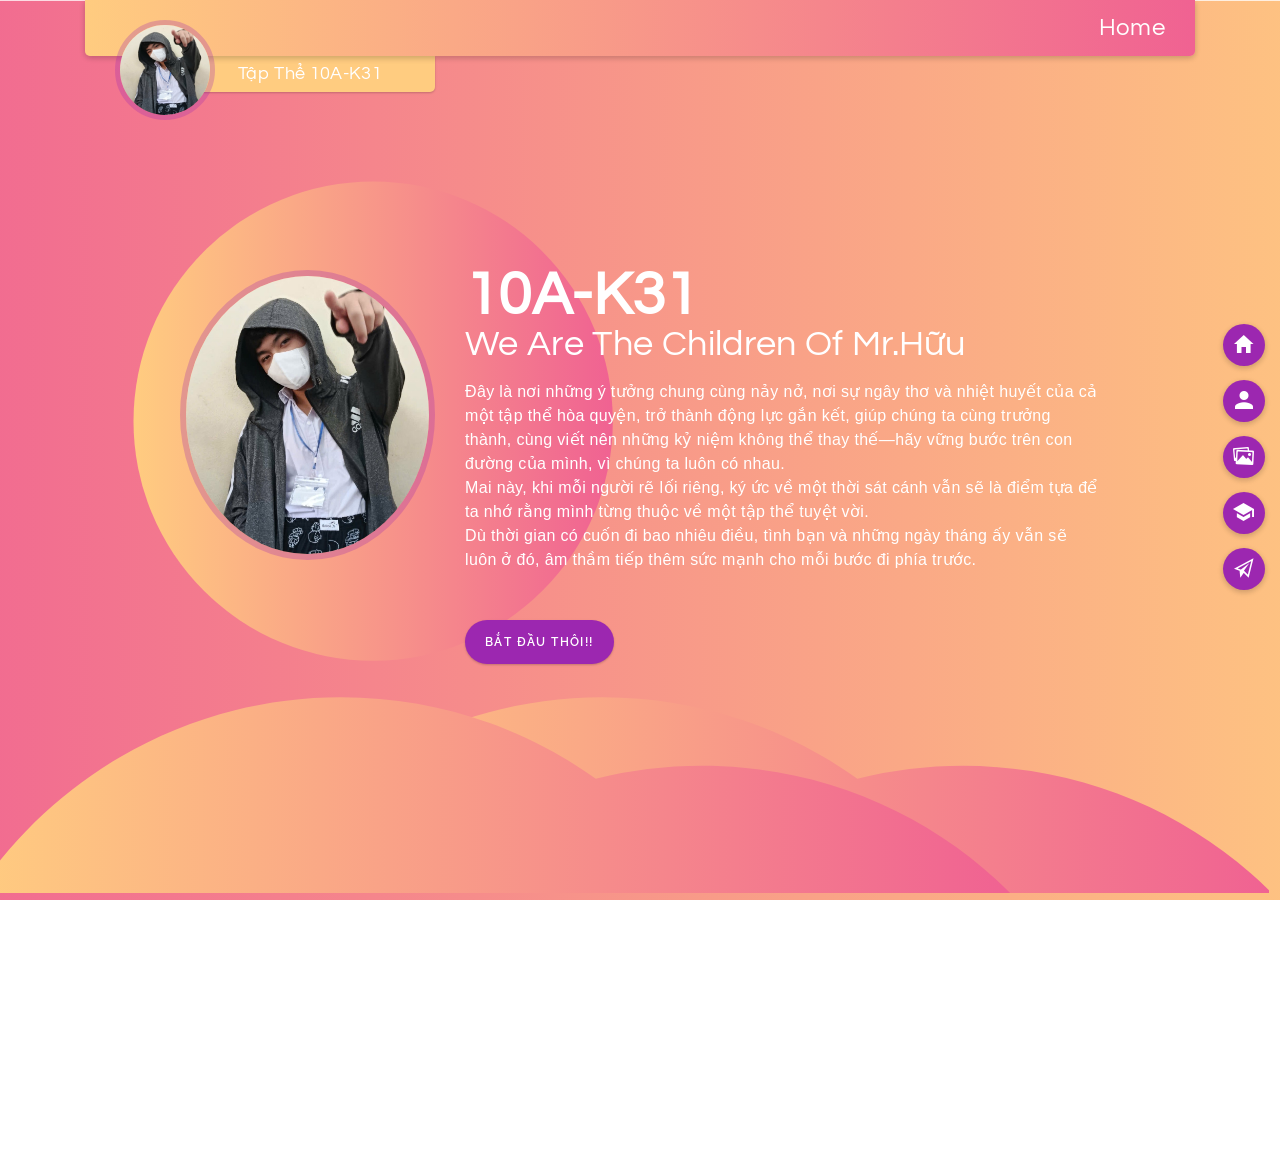
==== commit 1457fb74: "k" ====
--- a/webmain/main/index.html
+++ b/webmain/main/index.html
@@ -92,11 +92,6 @@
     <!-- FOOTER -->
     <!-- JS -->
      <footer>
-        <div class="container-fluid">
-            <div class="wrap-footer-content">
-                <span>&copy;K31-THPT Bình Minh<i class="fa fa-glass"></i></span>
-            </div>
-        </div>
     </footer>
     <script src="assets/js/jquery-3.2.1.min.js"></script>
     <script src="assets/js/imagesloaded.pkgd.min.js"></script>
@@ -112,6 +107,15 @@
     <script src="assets/js/form-scripts.js"></script>
     <script src="assets/js/pjax.min.js"></script>
     <script src="assets/js/main.js"></script>
+    <audio id="music" loop>
+  <source src="nhac.mp3" type="audio/mpeg">
+</audio>
+
+<script>
+document.addEventListener("click", function() {
+  document.getElementById("music").play();
+}, { once: true });
+</script>
 </body>
 </html>
 
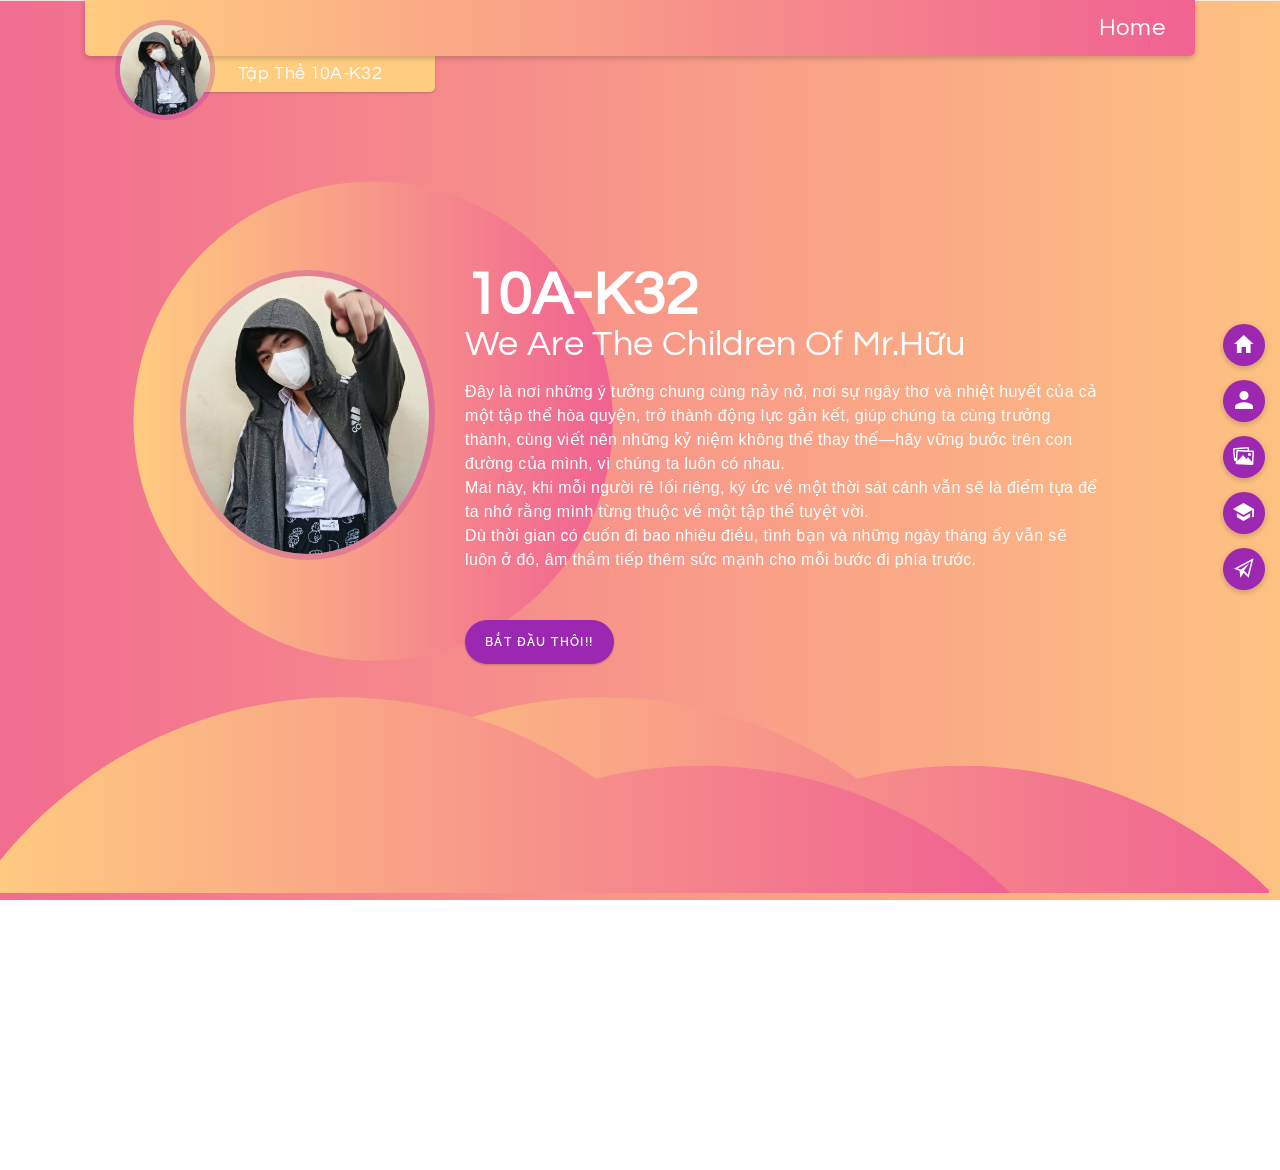
==== commit e305c3cc: "m" ====
--- a/webmain/main/index.html
+++ b/webmain/main/index.html
@@ -4,7 +4,7 @@
 <html lang="en">
 <head>
     <meta charset="UTF-8">
-    <title>K31-THPT Bình Minh</title>
+    <title>K32-THPT Bình Minh</title>
     <meta name="description" content="">
     <meta name="author" content="">
     <!-- Mobile Specific Metas -->
@@ -30,7 +30,7 @@
                 <h4>Home</h4></div>
         </div>
         <div class="header-title-name">
-            <h5>Tập Thể 10A-K31</h5>
+            <h5>Tập Thể 10A-K32</h5>
         </div>
     </div>
     <!-- MOBILE NAVIGATION -->
@@ -73,7 +73,7 @@
                         <img class="profile-img rounded-circle img-fluid" src="1.jpg" alt="profile-img">
                     </div>
                     <div class="col-md-7 home-header-text">
-                        <h1>10A-K31</h1>
+                        <h1>10A-K32</h1>
                         <h3>We Are The Children Of Mr.Hữu</h3>
                         <br>
                         <h6 style="font-family: 'Be Vietnam Pro', sans-serif;">Đây là nơi những ý tưởng chung cùng nảy nở, nơi sự ngây thơ và nhiệt huyết của cả một tập thể hòa quyện, trở thành động lực gắn kết, giúp chúng ta cùng trưởng thành, cùng viết nên những kỷ niệm không thể thay thế—hãy vững bước trên con đường của mình, vì chúng ta luôn có nhau.<br>
@@ -107,15 +107,7 @@
     <script src="assets/js/form-scripts.js"></script>
     <script src="assets/js/pjax.min.js"></script>
     <script src="assets/js/main.js"></script>
-    <audio id="music" loop>
-  <source src="nhac.mp3" type="audio/mpeg">
-</audio>
-
-<script>
-document.addEventListener("click", function() {
-  document.getElementById("music").play();
-}, { once: true });
-</script>
+    <script src="assets/js/music.js"></script>
 </body>
 </html>
 
